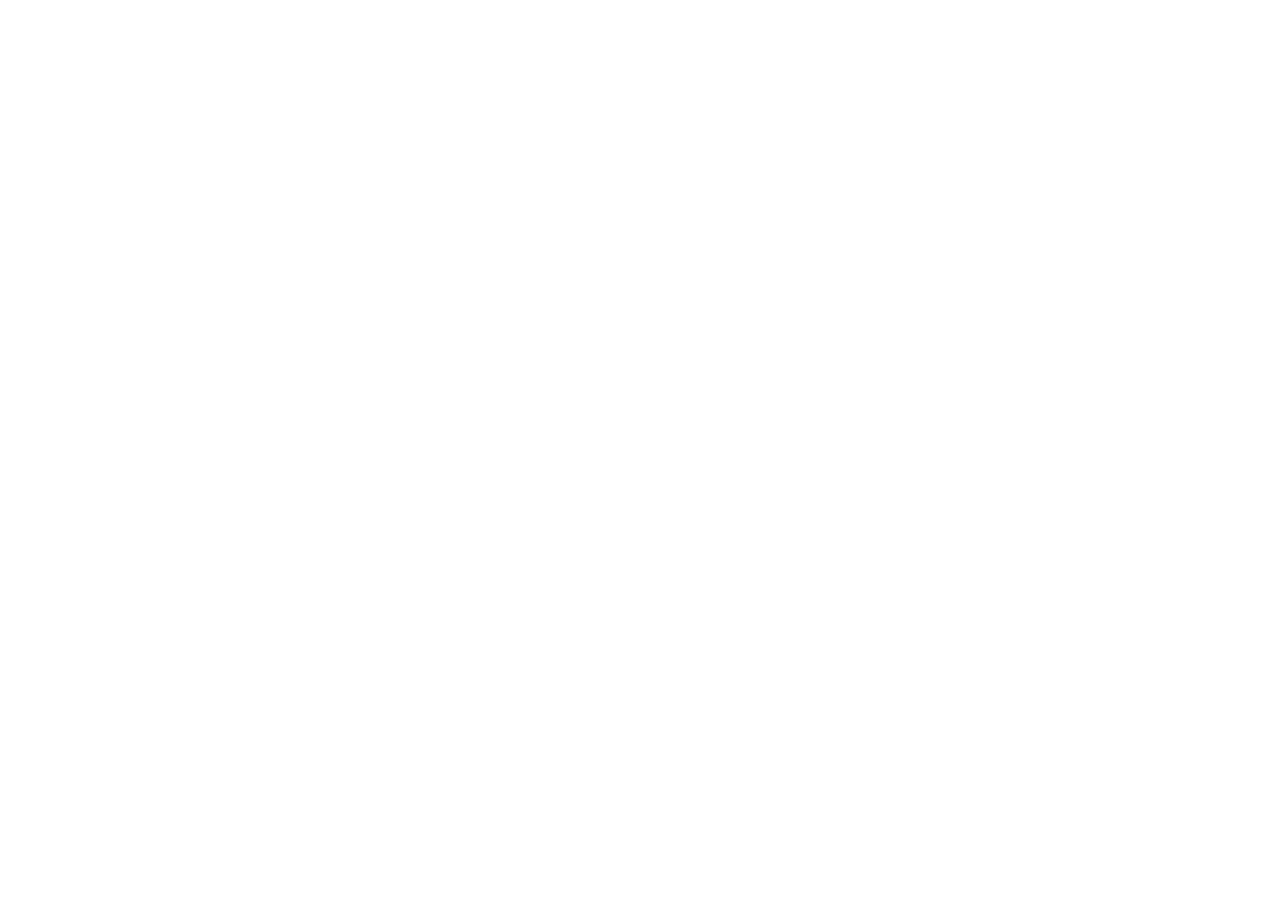
==== thank-you.html @ e5f5c584 "rename to thank-you.html" ====
<html lang="en"><head>
    <meta charset="UTF-8">
    <meta name="viewport" content="width=device-width, initial-scale=1.0">
    <title>Eye Diary</title>
    <meta name="description" content="Your Personal Eye Health Tracker">
    <meta name="google-site-verification" content="btNcY3BqC4qCDo6VBtqTPi-Vntcoq7nZryrZO4B7nmU">
    <meta name="author" content="Igor Pcholkin">
    <meta property="og:image" content="/og-image.png">
    <script id="dwin_common" src="https://www.dwin1.com/112324.js" type="text/javascript" defer="defer"></script>
    <script type="module" crossorigin="" src="/assets/index-vTwi3HCg.js"></script>
    <link rel="stylesheet" crossorigin="" href="/assets/index-DWyFc5KY.css">
  <style type="text/css">:where(html[dir="ltr"]),:where([data-sonner-toaster][dir="ltr"]){--toast-icon-margin-start: -3px;--toast-icon-margin-end: 4px;--toast-svg-margin-start: -1px;--toast-svg-margin-end: 0px;--toast-button-margin-start: auto;--toast-button-margin-end: 0;--toast-close-button-start: 0;--toast-close-button-end: unset;--toast-close-button-transform: translate(-35%, -35%)}:where(html[dir="rtl"]),:where([data-sonner-toaster][dir="rtl"]){--toast-icon-margin-start: 4px;--toast-icon-margin-end: -3px;--toast-svg-margin-start: 0px;--toast-svg-margin-end: -1px;--toast-button-margin-start: 0;--toast-button-margin-end: auto;--toast-close-button-start: unset;--toast-close-button-end: 0;--toast-close-button-transform: translate(35%, -35%)}:where([data-sonner-toaster]){position:fixed;width:var(--width);font-family:ui-sans-serif,system-ui,-apple-system,BlinkMacSystemFont,Segoe UI,Roboto,Helvetica Neue,Arial,Noto Sans,sans-serif,Apple Color Emoji,Segoe UI Emoji,Segoe UI Symbol,Noto Color Emoji;--gray1: hsl(0, 0%, 99%);--gray2: hsl(0, 0%, 97.3%);--gray3: hsl(0, 0%, 95.1%);--gray4: hsl(0, 0%, 93%);--gray5: hsl(0, 0%, 90.9%);--gray6: hsl(0, 0%, 88.7%);--gray7: hsl(0, 0%, 85.8%);--gray8: hsl(0, 0%, 78%);--gray9: hsl(0, 0%, 56.1%);--gray10: hsl(0, 0%, 52.3%);--gray11: hsl(0, 0%, 43.5%);--gray12: hsl(0, 0%, 9%);--border-radius: 8px;box-sizing:border-box;padding:0;margin:0;list-style:none;outline:none;z-index:999999999}:where([data-sonner-toaster][data-x-position="right"]){right:max(var(--offset),env(safe-area-inset-right))}:where([data-sonner-toaster][data-x-position="left"]){left:max(var(--offset),env(safe-area-inset-left))}:where([data-sonner-toaster][data-x-position="center"]){left:50%;transform:translate(-50%)}:where([data-sonner-toaster][data-y-position="top"]){top:max(var(--offset),env(safe-area-inset-top))}:where([data-sonner-toaster][data-y-position="bottom"]){bottom:max(var(--offset),env(safe-area-inset-bottom))}:where([data-sonner-toast]){--y: translateY(100%);--lift-amount: calc(var(--lift) * var(--gap));z-index:var(--z-index);position:absolute;opacity:0;transform:var(--y);filter:blur(0);touch-action:none;transition:transform .4s,opacity .4s,height .4s,box-shadow .2s;box-sizing:border-box;outline:none;overflow-wrap:anywhere}:where([data-sonner-toast][data-styled="true"]){padding:16px;background:var(--normal-bg);border:1px solid var(--normal-border);color:var(--normal-text);border-radius:var(--border-radius);box-shadow:0 4px 12px #0000001a;width:var(--width);font-size:13px;display:flex;align-items:center;gap:6px}:where([data-sonner-toast]:focus-visible){box-shadow:0 4px 12px #0000001a,0 0 0 2px #0003}:where([data-sonner-toast][data-y-position="top"]){top:0;--y: translateY(-100%);--lift: 1;--lift-amount: calc(1 * var(--gap))}:where([data-sonner-toast][data-y-position="bottom"]){bottom:0;--y: translateY(100%);--lift: -1;--lift-amount: calc(var(--lift) * var(--gap))}:where([data-sonner-toast]) :where([data-description]){font-weight:400;line-height:1.4;color:inherit}:where([data-sonner-toast]) :where([data-title]){font-weight:500;line-height:1.5;color:inherit}:where([data-sonner-toast]) :where([data-icon]){display:flex;height:16px;width:16px;position:relative;justify-content:flex-start;align-items:center;flex-shrink:0;margin-left:var(--toast-icon-margin-start);margin-right:var(--toast-icon-margin-end)}:where([data-sonner-toast][data-promise="true"]) :where([data-icon])>svg{opacity:0;transform:scale(.8);transform-origin:center;animation:sonner-fade-in .3s ease forwards}:where([data-sonner-toast]) :where([data-icon])>*{flex-shrink:0}:where([data-sonner-toast]) :where([data-icon]) svg{margin-left:var(--toast-svg-margin-start);margin-right:var(--toast-svg-margin-end)}:where([data-sonner-toast]) :where([data-content]){display:flex;flex-direction:column;gap:2px}[data-sonner-toast][data-styled=true] [data-button]{border-radius:4px;padding-left:8px;padding-right:8px;height:24px;font-size:12px;color:var(--normal-bg);background:var(--normal-text);margin-left:var(--toast-button-margin-start);margin-right:var(--toast-button-margin-end);border:none;cursor:pointer;outline:none;display:flex;align-items:center;flex-shrink:0;transition:opacity .4s,box-shadow .2s}:where([data-sonner-toast]) :where([data-button]):focus-visible{box-shadow:0 0 0 2px #0006}:where([data-sonner-toast]) :where([data-button]):first-of-type{margin-left:var(--toast-button-margin-start);margin-right:var(--toast-button-margin-end)}:where([data-sonner-toast]) :where([data-cancel]){color:var(--normal-text);background:rgba(0,0,0,.08)}:where([data-sonner-toast][data-theme="dark"]) :where([data-cancel]){background:rgba(255,255,255,.3)}:where([data-sonner-toast]) :where([data-close-button]){position:absolute;left:var(--toast-close-button-start);right:var(--toast-close-button-end);top:0;height:20px;width:20px;display:flex;justify-content:center;align-items:center;padding:0;background:var(--gray1);color:var(--gray12);border:1px solid var(--gray4);transform:var(--toast-close-button-transform);border-radius:50%;cursor:pointer;z-index:1;transition:opacity .1s,background .2s,border-color .2s}:where([data-sonner-toast]) :where([data-close-button]):focus-visible{box-shadow:0 4px 12px #0000001a,0 0 0 2px #0003}:where([data-sonner-toast]) :where([data-disabled="true"]){cursor:not-allowed}:where([data-sonner-toast]):hover :where([data-close-button]):hover{background:var(--gray2);border-color:var(--gray5)}:where([data-sonner-toast][data-swiping="true"]):before{content:"";position:absolute;left:0;right:0;height:100%;z-index:-1}:where([data-sonner-toast][data-y-position="top"][data-swiping="true"]):before{bottom:50%;transform:scaleY(3) translateY(50%)}:where([data-sonner-toast][data-y-position="bottom"][data-swiping="true"]):before{top:50%;transform:scaleY(3) translateY(-50%)}:where([data-sonner-toast][data-swiping="false"][data-removed="true"]):before{content:"";position:absolute;inset:0;transform:scaleY(2)}:where([data-sonner-toast]):after{content:"";position:absolute;left:0;height:calc(var(--gap) + 1px);bottom:100%;width:100%}:where([data-sonner-toast][data-mounted="true"]){--y: translateY(0);opacity:1}:where([data-sonner-toast][data-expanded="false"][data-front="false"]){--scale: var(--toasts-before) * .05 + 1;--y: translateY(calc(var(--lift-amount) * var(--toasts-before))) scale(calc(-1 * var(--scale)));height:var(--front-toast-height)}:where([data-sonner-toast])>*{transition:opacity .4s}:where([data-sonner-toast][data-expanded="false"][data-front="false"][data-styled="true"])>*{opacity:0}:where([data-sonner-toast][data-visible="false"]){opacity:0;pointer-events:none}:where([data-sonner-toast][data-mounted="true"][data-expanded="true"]){--y: translateY(calc(var(--lift) * var(--offset)));height:var(--initial-height)}:where([data-sonner-toast][data-removed="true"][data-front="true"][data-swipe-out="false"]){--y: translateY(calc(var(--lift) * -100%));opacity:0}:where([data-sonner-toast][data-removed="true"][data-front="false"][data-swipe-out="false"][data-expanded="true"]){--y: translateY(calc(var(--lift) * var(--offset) + var(--lift) * -100%));opacity:0}:where([data-sonner-toast][data-removed="true"][data-front="false"][data-swipe-out="false"][data-expanded="false"]){--y: translateY(40%);opacity:0;transition:transform .5s,opacity .2s}:where([data-sonner-toast][data-removed="true"][data-front="false"]):before{height:calc(var(--initial-height) + 20%)}[data-sonner-toast][data-swiping=true]{transform:var(--y) translateY(var(--swipe-amount, 0px));transition:none}[data-sonner-toast][data-swipe-out=true][data-y-position=bottom],[data-sonner-toast][data-swipe-out=true][data-y-position=top]{animation:swipe-out .2s ease-out forwards}@keyframes swipe-out{0%{transform:translateY(calc(var(--lift) * var(--offset) + var(--swipe-amount)));opacity:1}to{transform:translateY(calc(var(--lift) * var(--offset) + var(--swipe-amount) + var(--lift) * -100%));opacity:0}}@media (max-width: 600px){[data-sonner-toaster]{position:fixed;--mobile-offset: 16px;right:var(--mobile-offset);left:var(--mobile-offset);width:100%}[data-sonner-toaster] [data-sonner-toast]{left:0;right:0;width:calc(100% - var(--mobile-offset) * 2)}[data-sonner-toaster][data-x-position=left]{left:var(--mobile-offset)}[data-sonner-toaster][data-y-position=bottom]{bottom:20px}[data-sonner-toaster][data-y-position=top]{top:20px}[data-sonner-toaster][data-x-position=center]{left:var(--mobile-offset);right:var(--mobile-offset);transform:none}}[data-sonner-toaster][data-theme=light]{--normal-bg: #fff;--normal-border: var(--gray4);--normal-text: var(--gray12);--success-bg: hsl(143, 85%, 96%);--success-border: hsl(145, 92%, 91%);--success-text: hsl(140, 100%, 27%);--info-bg: hsl(208, 100%, 97%);--info-border: hsl(221, 91%, 91%);--info-text: hsl(210, 92%, 45%);--warning-bg: hsl(49, 100%, 97%);--warning-border: hsl(49, 91%, 91%);--warning-text: hsl(31, 92%, 45%);--error-bg: hsl(359, 100%, 97%);--error-border: hsl(359, 100%, 94%);--error-text: hsl(360, 100%, 45%)}[data-sonner-toaster][data-theme=light] [data-sonner-toast][data-invert=true]{--normal-bg: #000;--normal-border: hsl(0, 0%, 20%);--normal-text: var(--gray1)}[data-sonner-toaster][data-theme=dark] [data-sonner-toast][data-invert=true]{--normal-bg: #fff;--normal-border: var(--gray3);--normal-text: var(--gray12)}[data-sonner-toaster][data-theme=dark]{--normal-bg: #000;--normal-border: hsl(0, 0%, 20%);--normal-text: var(--gray1);--success-bg: hsl(150, 100%, 6%);--success-border: hsl(147, 100%, 12%);--success-text: hsl(150, 86%, 65%);--info-bg: hsl(215, 100%, 6%);--info-border: hsl(223, 100%, 12%);--info-text: hsl(216, 87%, 65%);--warning-bg: hsl(64, 100%, 6%);--warning-border: hsl(60, 100%, 12%);--warning-text: hsl(46, 87%, 65%);--error-bg: hsl(358, 76%, 10%);--error-border: hsl(357, 89%, 16%);--error-text: hsl(358, 100%, 81%)}[data-rich-colors=true][data-sonner-toast][data-type=success],[data-rich-colors=true][data-sonner-toast][data-type=success] [data-close-button]{background:var(--success-bg);border-color:var(--success-border);color:var(--success-text)}[data-rich-colors=true][data-sonner-toast][data-type=info],[data-rich-colors=true][data-sonner-toast][data-type=info] [data-close-button]{background:var(--info-bg);border-color:var(--info-border);color:var(--info-text)}[data-rich-colors=true][data-sonner-toast][data-type=warning],[data-rich-colors=true][data-sonner-toast][data-type=warning] [data-close-button]{background:var(--warning-bg);border-color:var(--warning-border);color:var(--warning-text)}[data-rich-colors=true][data-sonner-toast][data-type=error],[data-rich-colors=true][data-sonner-toast][data-type=error] [data-close-button]{background:var(--error-bg);border-color:var(--error-border);color:var(--error-text)}.sonner-loading-wrapper{--size: 16px;height:var(--size);width:var(--size);position:absolute;inset:0;z-index:10}.sonner-loading-wrapper[data-visible=false]{transform-origin:center;animation:sonner-fade-out .2s ease forwards}.sonner-spinner{position:relative;top:50%;left:50%;height:var(--size);width:var(--size)}.sonner-loading-bar{animation:sonner-spin 1.2s linear infinite;background:var(--gray11);border-radius:6px;height:8%;left:-10%;position:absolute;top:-3.9%;width:24%}.sonner-loading-bar:nth-child(1){animation-delay:-1.2s;transform:rotate(.0001deg) translate(146%)}.sonner-loading-bar:nth-child(2){animation-delay:-1.1s;transform:rotate(30deg) translate(146%)}.sonner-loading-bar:nth-child(3){animation-delay:-1s;transform:rotate(60deg) translate(146%)}.sonner-loading-bar:nth-child(4){animation-delay:-.9s;transform:rotate(90deg) translate(146%)}.sonner-loading-bar:nth-child(5){animation-delay:-.8s;transform:rotate(120deg) translate(146%)}.sonner-loading-bar:nth-child(6){animation-delay:-.7s;transform:rotate(150deg) translate(146%)}.sonner-loading-bar:nth-child(7){animation-delay:-.6s;transform:rotate(180deg) translate(146%)}.sonner-loading-bar:nth-child(8){animation-delay:-.5s;transform:rotate(210deg) translate(146%)}.sonner-loading-bar:nth-child(9){animation-delay:-.4s;transform:rotate(240deg) translate(146%)}.sonner-loading-bar:nth-child(10){animation-delay:-.3s;transform:rotate(270deg) translate(146%)}.sonner-loading-bar:nth-child(11){animation-delay:-.2s;transform:rotate(300deg) translate(146%)}.sonner-loading-bar:nth-child(12){animation-delay:-.1s;transform:rotate(330deg) translate(146%)}@keyframes sonner-fade-in{0%{opacity:0;transform:scale(.8)}to{opacity:1;transform:scale(1)}}@keyframes sonner-fade-out{0%{opacity:1;transform:scale(1)}to{opacity:0;transform:scale(.8)}}@keyframes sonner-spin{0%{opacity:1}to{opacity:.15}}@media (prefers-reduced-motion){[data-sonner-toast],[data-sonner-toast]>*,.sonner-loading-bar{transition:none!important;animation:none!important}}.sonner-loader{position:absolute;top:50%;left:50%;transform:translate(-50%,-50%);transform-origin:center;transition:opacity .2s,transform .2s}.sonner-loader[data-visible=false]{opacity:0;transform:scale(.8) translate(-50%,-50%)}
</style><style></style></head>

  <body>
    <div id="root"><div role="region" aria-label="Notifications (F8)" tabindex="-1" style="pointer-events: none;"><ol tabindex="-1" class="fixed top-0 z-[100] flex max-h-screen w-full flex-col-reverse p-4 sm:bottom-0 sm:right-0 sm:top-auto sm:flex-col md:max-w-[420px]"></ol></div><div><nav class="flex flex-col gap-2 md:py-4 py-1 px-4 md:px-6"><div class="flex items-center justify-between mb-4 flex-wrap"><div class="flex items-center md:gap-2 flex-wrap"><svg xmlns="http://www.w3.org/2000/svg" width="24" height="24" viewBox="0 0 24 24" fill="none" stroke="currentColor" stroke-width="2" stroke-linecap="round" stroke-linejoin="round" class="lucide lucide-eye h-8 w-8 text-primary"><path d="M2.062 12.348a1 1 0 0 1 0-.696 10.75 10.75 0 0 1 19.876 0 1 1 0 0 1 0 .696 10.75 10.75 0 0 1-19.876 0"></path><circle cx="12" cy="12" r="3"></circle></svg><span class="text-2xl md:text-3xl font-semibold">Eye Diary</span><span class="hidden md:inline ml-2 text-xl font-serif italic text-muted-foreground">Your personal eye wellness tracker</span></div><div class="flex items-center gap-4"><span class="text-muted-foreground">gecko-dm-security@proton.me</span><button class="inline-flex items-center justify-center gap-2 whitespace-nowrap rounded-md text-sm font-medium ring-offset-background transition-colors focus-visible:outline-none focus-visible:ring-2 focus-visible:ring-ring focus-visible:ring-offset-2 disabled:pointer-events-none disabled:opacity-50 [&amp;_svg]:pointer-events-none [&amp;_svg]:size-4 [&amp;_svg]:shrink-0 hover:bg-accent text-muted-foreground hover:text-primary h-12 w-12" data-state="closed"><svg xmlns="http://www.w3.org/2000/svg" width="24" height="24" viewBox="0 0 24 24" fill="none" stroke="currentColor" stroke-width="2" stroke-linecap="round" stroke-linejoin="round" class="lucide lucide-log-out" style="width: 2rem; height: 2rem;"><path d="M9 21H5a2 2 0 0 1-2-2V5a2 2 0 0 1 2-2h4"></path><polyline points="16 17 21 12 16 7"></polyline><line x1="21" x2="9" y1="12" y2="12"></line></svg></button></div></div><div class="relative"><div class="flex items-center justify-start md:justify-center gap-2 overflow-x-auto pb-2 md:pb-0 w-full scrollbar-none"><a data-state="closed" href="/"><button class="inline-flex items-center justify-center gap-2 rounded-md ring-offset-background focus-visible:outline-none focus-visible:ring-2 focus-visible:ring-ring focus-visible:ring-offset-2 disabled:pointer-events-none disabled:opacity-50 [&amp;_svg]:pointer-events-none [&amp;_svg]:size-4 [&amp;_svg]:shrink-0 hover:bg-accent hover:text-accent-foreground h-10 px-4 py-2 text-base md:text-xl font-medium transition-colors whitespace-nowrap">Home</button></a><a data-state="closed" href="/risk-factors"><button class="inline-flex items-center justify-center gap-2 rounded-md ring-offset-background focus-visible:outline-none focus-visible:ring-2 focus-visible:ring-ring focus-visible:ring-offset-2 disabled:pointer-events-none disabled:opacity-50 [&amp;_svg]:pointer-events-none [&amp;_svg]:size-4 [&amp;_svg]:shrink-0 hover:bg-accent hover:text-accent-foreground h-10 px-4 py-2 text-base md:text-xl font-medium transition-colors whitespace-nowrap">Risk Activities</button></a><a data-state="closed" href="/positive-activities"><button class="inline-flex items-center justify-center gap-2 rounded-md ring-offset-background focus-visible:outline-none focus-visible:ring-2 focus-visible:ring-ring focus-visible:ring-offset-2 disabled:pointer-events-none disabled:opacity-50 [&amp;_svg]:pointer-events-none [&amp;_svg]:size-4 [&amp;_svg]:shrink-0 hover:bg-accent hover:text-accent-foreground h-10 px-4 py-2 text-base md:text-xl font-medium transition-colors whitespace-nowrap">Positive Activities</button></a><a data-state="closed" href="/statistics"><button class="inline-flex items-center justify-center gap-2 rounded-md ring-offset-background focus-visible:outline-none focus-visible:ring-2 focus-visible:ring-ring focus-visible:ring-offset-2 disabled:pointer-events-none disabled:opacity-50 [&amp;_svg]:pointer-events-none [&amp;_svg]:size-4 [&amp;_svg]:shrink-0 hover:bg-accent hover:text-accent-foreground h-10 px-4 py-2 text-base md:text-xl font-medium transition-colors whitespace-nowrap">Statistics</button></a><a data-state="closed" href="/upgrade"><button class="inline-flex items-center justify-center gap-2 rounded-md ring-offset-background focus-visible:outline-none focus-visible:ring-2 focus-visible:ring-ring focus-visible:ring-offset-2 disabled:pointer-events-none disabled:opacity-50 [&amp;_svg]:pointer-events-none [&amp;_svg]:size-4 [&amp;_svg]:shrink-0 hover:bg-accent hover:text-accent-foreground h-10 px-4 py-2 text-base md:text-xl font-medium transition-colors whitespace-nowrap">Upgrade</button></a></div></div></nav><div class="container mx-auto p-4 text-center"><h1 class="text-3xl font-bold mb-6">Thank You for Your Interest!</h1><p class="text-lg text-muted-foreground mb-8">Payment functionality will be added soon.</p><p class="text-muted-foreground">You will receive a confirmation email shortly.</p><img id="tracking-pixel" src="https://www.shareasale.com/sale.cfm?tracking=d5f309c5-e259-47d7-8223-645efd27cf49-1739638596846&amp;amount=9.99&amp;merchantID=165342&amp;transtype=sale" width="1" height="1"><script src="https://www.dwin1.com/112324.js" defer=""></script></div></div></div>
    <script src="https://cdn.gpteng.co/gptengineer.js" type="module"></script>
  

<style id="RemoveCookiesPlugin_StyleOverride">body, html { overflow: unset !important }
div[id *= 'cookie'] { display: none !important }
div[id *= 'Cookie'] { display: none !important }
div[class *= 'Cookie'] { display: none !important }
div[class *= 'cookie'] { display: none !important }
div[id *= 'CCPA'] { display: none !important }
div[class *= 'CCPA'] { display: none !important }
.preloaded_lightbox {display: none !important}
.omaha-background {display: none !important}
#hs-eu-cookie-confirmation { display: none !important }
#onesignal-popover-container { display: none !important }
.c-banner-advert-sticky { display: none !important }
w-div { display: none !important }
.mfg-bg.mfp-ready { display: none !important }
.mfg-wrap.mfp-ready { display: none !important }
.ig_action_bar.ig_container { display: none !important }
div[role='dialog'][aria-label='cookieconsent'].cc-window { display: none !important }
.mkt-at-toaster { display: none !important }
.subscription-toaster--hidden, .subscription-toaster { display: none !important }
.bbccookies-banner.orb-banner-wrapper.bbccookies-d { display: none !important }
.md-modal2.flex { display: none !important }
.modal-backdrop.in { display: none !important }
.modal.email-submission-modal { display: none !important }
#rt-roadblock-modal.rt-roadblock-modal modal-dialog in { display: none !important }
#webmdHoverOverlay, #webmdHoverWrapper { display: none !important }
.alert.ad-blocker { display: none !important }
#signup-bar.fixed.bottom { display: none !important }
.pushcrew-chrome-style-notification, .pushcrew-chrome-style-notification-safari { display: none !important }
.HB-Slider.hb-animated { display: none !important }
.mcwidget-overlay { display: none !important }
section.newsletter-signup { display: none !important }
div#intentPreview { display: none !important }
#intentOpacityDiv { display: none !important }
#wzrk_wrapper { display: none !important }
#quick-signup { display: none !important }
.articles-navigation { display: block !important }
.klaviyo-form { display: none !important }
section#welcome-modal.welcome-modal { display: none !important }
cnx.cnx-video-container { display: none !important }
.push-body.nao-assinante { display: none !important }
.ablock  { display: none !important }
.all-body  { filter: initial !important }
.a-modal-scroller.a-declarative { filter: initial !important }
div[data-video-player=container] { display: none !important }
.fb_lightbox-overlay  { display: none !important }
#provely-widget { display: none !important }
div.profile-top-bar-container-searchForm { display: none !important }
div.relatedBook { display: none !important }
div.-gtqce-onaare { display: none !important }
iframe[allow='autoplay; fullscreen'][x-enc='src'] { display: none !important }
div.s2nPlayerFrame { display: none !important }
iframe#um_ultimedia_wrapper_iframeUltimedia  { display: none !important }
div.sticky-video  { display: none !important }
.f-NJD1R8-1- { display: none !important }
.tve-leads-lightbox { display: none !important }
.mailmunch-popover, mailmunch-overlay { display: none !important }
.email-capture-popup-wrapper { display: none !important }
.jwplayer__container--sticky { display: none !important }
#emailSignUpDialog { display: none !important }
.pum-overlay { display: none !important }
div[class *= 'sp_message_'], div[id *= 'sp_message_'] { display: none !important }
div[class *= 'sp_veil'] { display: none !important }
div#iubenda-cs-banner { display: none !important }
.boxzilla-container { display: none !important }
._evidon_banner, .evidon-background { display: none !important }
div#paywall-banner { display: none !important }
.sa-soft-rb-v1 { display: none !important }
#CybotCookiebotDialog { display: none !important }
.a-declarative { display: none !important }
.login-modal-div { display: none !important }
.ModalContainer_widget_bannerVisible { display: none !important }
div#email-capture { display: none !important }
div[data-hypernova-key='popup_block']  { display: none !important }
div.exit_popup { display: none !important }
div#consent_blackbar { display: none !important }
div#sitewide-lightbox-container { display: none !important }
div.Campaign.CampaignType--popup { display: none !important }
div#adtoniq-msgr-bar { display: none !important }
div.fancybox-overlay { display: none !important }
.fancybox-lock { overflow: auto !important }
.met-flyout  { display: none !important }
div[id *= 'simplemodal'], div.simplemodal-container { display: none !important }
.mpp-container { display: none !important }
div#WhitelistOverlayModalBackground { display: none !important }
div.wrap div.mh-message-bar { display: none !important }
div.klaviyo-form.needsclick { display: none !important }
div.dailymotion-cpe { display: none !important }
iframe.syndicated-modal { display: none !important }
.nytc---modal-window---windowContainer { display: none !important }
#_evidon-barrier-wrapper { display: none !important }
.tp-modal, .tp-backdrop.tp-active { display: none !important }
.tp-modal-open { overflow: auto !important }
.jumpstart-sticky-active { position: static !important }
.cc_banner.cc_container { display: none !important }
.fc-ab-root { display: none !important }
.sok-browser-consent-modal { display: none !important }
#onetrust-consent-sdk { display: none !important }
#ins-frameless-overlay, .ins-preview-wrapper { display: none !important }
.soundest-form-image-left-overlay, .soundest-form-image-left { display: none !important }
#consent-banner { display: none !important } 
.modal-overlay.nlPopup.active { display: none !important }
#abd-banner { display: none !important }
.leadinModal { display: none !important }
.seo_lightbox.entered.user_dismiss { display: none !important }
.periodic-modal-popup { display: none !important }
#mailing-list-popup { display: none !important }
#mailchimp-top-bar { display: none !important }
div.mfp-bg { display: none !important }
aside#cookie-warn { display: none !important }
div#tc_priv_CustomOverlay { display: none !important }
.ctct-popup-wrapper { display: none !important }
.c-article-meter-banner { display: none !important }
#webmdHoverOverlay { display: none !important }
ul.notices.notices--bottom_fixer.js-notices { display: none !important }
.cookie-bar { display: none !important }
.fbs-auth__adblock { display: none !important }
#cookiePopup + div.modal-backdrop { display: none !important }
section#ccc[slider-optin=''] { display: none !important }
.svs-popup-root { display: none !important }
.sumome-react-wysiwyg-component { display: none !important }
section#ensModalWrapper  { display: none !important }
#ccpaCookieBanner { display: none !important }
.formkit-overlay { display: none !important }
.ab-in-app-message { display: none !important }
#PopupSignupForm_0 .mc-modal { display: none !important }
div#view-offer.view-offer, div.piano-fixed-footer-two  { display: none !important }
div[id *= 'sp_message_container'] { display: none !important }
.sp-message-open { position: initial !important; overflow: initial !important }
div.navi-push-notification-prompt { display: none !important }
div.cmpboxBG { display: none !important }
div[id*='gdpr'] { display: none !important }
div.truste_overlay, div.truste_box_overlay  { display: none !important }
.gTMtLb > div[class=''], .m114nf.aID8W, #cnsw { display: none !important }
#usercentrics-root { display: none !important }
div#didomi-custom-host { display: none !important }
#udtCookiebox, #udtDark, #udtWhite { display: none !important }
cmp-banner { display: none !important }
div[id*='sp_veil'] { display: none !important }
div[id*='c-dialog'] { display: none !important }
div[class*='style__modal___'] { display: none !important }
#locked-screen-notifications { display: none !important }
.widget-overlay-mask { display: none !important }
.email-overlay, .overlay-wrapper { display: none !important }
div[data-tracking-opt-in-overlay='true'] { display: none !important }
.web-snackbar__surface { display: none !important }
#didomi-host::before { display: none !important }
#didomi-host { display: none !important }
#acceptationCMPWall.blockNavigation { display: none !imporant }
body.preventScroll { position: initial !important }
#consent { display: none !important }
.cookie-notice { display: none !important }
.-locked body:before { position: initial !important } .-locked body:after { opacity: 1 !important; position: initial !important; background-color: initial !important }
#read-overlay-container { display: none !important }
#rgpd-banner { display: none !important }
div[data-testid='cookie-policy-banner'] { display: none !important }
#_evh-ric { display: none !important }
div[aria-label *= 'Cookie'], div[aria-label *= 'cookie'] { display: none !important }
#piano_wrapper_unten { display: none !important }
.privy-popup-content-wrap { display: none !important }
.modal-backdrop { display: none !important }
#tsj-bottom-ad { display: none !important }
.ub-emb-container { display: none !important }
.test-adblock-overlay { display: none !important }
body.espana[data-edicion='nacional'][data-seccion='espana'][data-subseccion='galicia'] > div { display: none !important }
.privacy_prompt_fadeout { display: none !imporant }
.didomi-popup-open { overflow: initial !imporant }
.mailmunch-scrollbox { display: none !important }
#didomiConsentOverlay { display: none !important }
.noScroll, .noScroll body { overflow: initial !important }
.active~.modalOverlay { display: none !important }
#shadowlayer--wrapper { display: none !important }
body > #csdialogbd + #csdialogmd2.modal, body > #csdialogbd { display: none !important }
.formkit-slide-in { display: none !important }
.js-consent-banner { display: none !important }
#cookieBar { display: none !important }
#cookie-consent-notice { display: none !important }
aside.dating-sites { display: none !important }
.dialog-widget { display: none !important }
#__tealiumGDPRecModal { display: none !important }
#BorlabsCookieBox { display: none !important }
.spu-box { display: none !important }
div#mtm-frame-container > iframe { display: none !important }
div.osano-cm-dialog { display: none !important }
getsitecontrol-widget { display: none !important }
#ac-Overlay, #ac-notice, #_cpmt-iframe, .bck-adblock { display: none !important }
#home > #l-main { filter: none !important }
#__tealiumGDPRecModal, #__tealiumGDPRcpPrefs { display: none !important }
iframe + #cmp-app-container { display: none !important }
div.BorlabsCookie { display: none !important }
div.darken-layer { display: none !important }
div.m-fbPopup { display: none !important }
div.cmp_app > div.cmp_overlay { display: none !important }
cookie-warning { display: none !important }
div#usercentrics-button { display: none !important }</style></body></html>
---- assets/index-DWyFc5KY.css ----
*,:before,:after{--tw-border-spacing-x: 0;--tw-border-spacing-y: 0;--tw-translate-x: 0;--tw-translate-y: 0;--tw-rotate: 0;--tw-skew-x: 0;--tw-skew-y: 0;--tw-scale-x: 1;--tw-scale-y: 1;--tw-pan-x: ;--tw-pan-y: ;--tw-pinch-zoom: ;--tw-scroll-snap-strictness: proximity;--tw-gradient-from-position: ;--tw-gradient-via-position: ;--tw-gradient-to-position: ;--tw-ordinal: ;--tw-slashed-zero: ;--tw-numeric-figure: ;--tw-numeric-spacing: ;--tw-numeric-fraction: ;--tw-ring-inset: ;--tw-ring-offset-width: 0px;--tw-ring-offset-color: #fff;--tw-ring-color: rgb(59 130 246 / .5);--tw-ring-offset-shadow: 0 0 #0000;--tw-ring-shadow: 0 0 #0000;--tw-shadow: 0 0 #0000;--tw-shadow-colored: 0 0 #0000;--tw-blur: ;--tw-brightness: ;--tw-contrast: ;--tw-grayscale: ;--tw-hue-rotate: ;--tw-invert: ;--tw-saturate: ;--tw-sepia: ;--tw-drop-shadow: ;--tw-backdrop-blur: ;--tw-backdrop-brightness: ;--tw-backdrop-contrast: ;--tw-backdrop-grayscale: ;--tw-backdrop-hue-rotate: ;--tw-backdrop-invert: ;--tw-backdrop-opacity: ;--tw-backdrop-saturate: ;--tw-backdrop-sepia: ;--tw-contain-size: ;--tw-contain-layout: ;--tw-contain-paint: ;--tw-contain-style: }::backdrop{--tw-border-spacing-x: 0;--tw-border-spacing-y: 0;--tw-translate-x: 0;--tw-translate-y: 0;--tw-rotate: 0;--tw-skew-x: 0;--tw-skew-y: 0;--tw-scale-x: 1;--tw-scale-y: 1;--tw-pan-x: ;--tw-pan-y: ;--tw-pinch-zoom: ;--tw-scroll-snap-strictness: proximity;--tw-gradient-from-position: ;--tw-gradient-via-position: ;--tw-gradient-to-position: ;--tw-ordinal: ;--tw-slashed-zero: ;--tw-numeric-figure: ;--tw-numeric-spacing: ;--tw-numeric-fraction: ;--tw-ring-inset: ;--tw-ring-offset-width: 0px;--tw-ring-offset-color: #fff;--tw-ring-color: rgb(59 130 246 / .5);--tw-ring-offset-shadow: 0 0 #0000;--tw-ring-shadow: 0 0 #0000;--tw-shadow: 0 0 #0000;--tw-shadow-colored: 0 0 #0000;--tw-blur: ;--tw-brightness: ;--tw-contrast: ;--tw-grayscale: ;--tw-hue-rotate: ;--tw-invert: ;--tw-saturate: ;--tw-sepia: ;--tw-drop-shadow: ;--tw-backdrop-blur: ;--tw-backdrop-brightness: ;--tw-backdrop-contrast: ;--tw-backdrop-grayscale: ;--tw-backdrop-hue-rotate: ;--tw-backdrop-invert: ;--tw-backdrop-opacity: ;--tw-backdrop-saturate: ;--tw-backdrop-sepia: ;--tw-contain-size: ;--tw-contain-layout: ;--tw-contain-paint: ;--tw-contain-style: }*,:before,:after{box-sizing:border-box;border-width:0;border-style:solid;border-color:#e5e7eb}:before,:after{--tw-content: ""}html,:host{line-height:1.5;-webkit-text-size-adjust:100%;-moz-tab-size:4;-o-tab-size:4;tab-size:4;font-family:ui-sans-serif,system-ui,sans-serif,"Apple Color Emoji","Segoe UI Emoji",Segoe UI Symbol,"Noto Color Emoji";font-feature-settings:normal;font-variation-settings:normal;-webkit-tap-highlight-color:transparent}body{margin:0;line-height:inherit}hr{height:0;color:inherit;border-top-width:1px}abbr:where([title]){-webkit-text-decoration:underline dotted;text-decoration:underline dotted}h1,h2,h3,h4,h5,h6{font-size:inherit;font-weight:inherit}a{color:inherit;text-decoration:inherit}b,strong{font-weight:bolder}code,kbd,samp,pre{font-family:ui-monospace,SFMono-Regular,Menlo,Monaco,Consolas,Liberation Mono,Courier New,monospace;font-feature-settings:normal;font-variation-settings:normal;font-size:1em}small{font-size:80%}sub,sup{font-size:75%;line-height:0;position:relative;vertical-align:baseline}sub{bottom:-.25em}sup{top:-.5em}table{text-indent:0;border-color:inherit;border-collapse:collapse}button,input,optgroup,select,textarea{font-family:inherit;font-feature-settings:inherit;font-variation-settings:inherit;font-size:100%;font-weight:inherit;line-height:inherit;letter-spacing:inherit;color:inherit;margin:0;padding:0}button,select{text-transform:none}button,input:where([type=button]),input:where([type=reset]),input:where([type=submit]){-webkit-appearance:button;background-color:transparent;background-image:none}:-moz-focusring{outline:auto}:-moz-ui-invalid{box-shadow:none}progress{vertical-align:baseline}::-webkit-inner-spin-button,::-webkit-outer-spin-button{height:auto}[type=search]{-webkit-appearance:textfield;outline-offset:-2px}::-webkit-search-decoration{-webkit-appearance:none}::-webkit-file-upload-button{-webkit-appearance:button;font:inherit}summary{display:list-item}blockquote,dl,dd,h1,h2,h3,h4,h5,h6,hr,figure,p,pre{margin:0}fieldset{margin:0;padding:0}legend{padding:0}ol,ul,menu{list-style:none;margin:0;padding:0}dialog{padding:0}textarea{resize:vertical}input::-moz-placeholder,textarea::-moz-placeholder{opacity:1;color:#9ca3af}input::placeholder,textarea::placeholder{opacity:1;color:#9ca3af}button,[role=button]{cursor:pointer}:disabled{cursor:default}img,svg,video,canvas,audio,iframe,embed,object{display:block;vertical-align:middle}img,video{max-width:100%;height:auto}[hidden]:where(:not([hidden=until-found])){display:none}:root{--background: 0 0% 100%;--foreground: 222.2 84% 4.9%;--card: 0 0% 100%;--card-foreground: 222.2 84% 4.9%;--popover: 0 0% 100%;--popover-foreground: 222.2 84% 4.9%;--primary: 222.2 47.4% 11.2%;--primary-foreground: 210 40% 98%;--secondary: 210 40% 96.1%;--secondary-foreground: 222.2 47.4% 11.2%;--muted: 210 40% 96.1%;--muted-foreground: 215.4 16.3% 46.9%;--accent: 210 40% 96.1%;--accent-foreground: 222.2 47.4% 11.2%;--destructive: 0 84.2% 60.2%;--destructive-foreground: 210 40% 98%;--border: 214.3 31.8% 91.4%;--input: 214.3 31.8% 91.4%;--ring: 222.2 84% 4.9%;--radius: .5rem;--sidebar-background: 0 0% 98%;--sidebar-foreground: 240 5.3% 26.1%;--sidebar-primary: 240 5.9% 10%;--sidebar-primary-foreground: 0 0% 98%;--sidebar-accent: 240 4.8% 95.9%;--sidebar-accent-foreground: 240 5.9% 10%;--sidebar-border: 220 13% 91%;--sidebar-ring: 217.2 91.2% 59.8%}.dark{--background: 222.2 84% 4.9%;--foreground: 210 40% 98%;--card: 222.2 84% 4.9%;--card-foreground: 210 40% 98%;--popover: 222.2 84% 4.9%;--popover-foreground: 210 40% 98%;--primary: 210 40% 98%;--primary-foreground: 222.2 47.4% 11.2%;--secondary: 217.2 32.6% 17.5%;--secondary-foreground: 210 40% 98%;--muted: 217.2 32.6% 17.5%;--muted-foreground: 215 20.2% 65.1%;--accent: 217.2 32.6% 17.5%;--accent-foreground: 210 40% 98%;--destructive: 0 62.8% 30.6%;--destructive-foreground: 210 40% 98%;--border: 217.2 32.6% 17.5%;--input: 217.2 32.6% 17.5%;--ring: 212.7 26.8% 83.9%;--sidebar-background: 240 5.9% 10%;--sidebar-foreground: 240 4.8% 95.9%;--sidebar-primary: 224.3 76.3% 48%;--sidebar-primary-foreground: 0 0% 100%;--sidebar-accent: 240 3.7% 15.9%;--sidebar-accent-foreground: 240 4.8% 95.9%;--sidebar-border: 240 3.7% 15.9%;--sidebar-ring: 217.2 91.2% 59.8%}*{border-color:hsl(var(--border))}body{background-color:hsl(var(--background));color:hsl(var(--foreground))}.container{width:100%;margin-right:auto;margin-left:auto;padding-right:2rem;padding-left:2rem}@media (min-width: 1400px){.container{max-width:1400px}}.sr-only{position:absolute;width:1px;height:1px;padding:0;margin:-1px;overflow:hidden;clip:rect(0,0,0,0);white-space:nowrap;border-width:0}.pointer-events-none{pointer-events:none}.pointer-events-auto{pointer-events:auto}.visible{visibility:visible}.invisible{visibility:hidden}.fixed{position:fixed}.absolute{position:absolute}.relative{position:relative}.inset-0{top:0;right:0;bottom:0;left:0}.inset-x-0{left:0;right:0}.inset-y-0{top:0;bottom:0}.-bottom-12{bottom:-3rem}.-left-12{left:-3rem}.-right-12{right:-3rem}.-top-12{top:-3rem}.bottom-0{bottom:0}.left-0{left:0}.left-1{left:.25rem}.left-1\/2{left:50%}.left-2{left:.5rem}.left-\[50\%\]{left:50%}.right-0{right:0}.right-1{right:.25rem}.right-2{right:.5rem}.right-3{right:.75rem}.right-4{right:1rem}.top-0{top:0}.top-1\.5{top:.375rem}.top-1\/2{top:50%}.top-2{top:.5rem}.top-3\.5{top:.875rem}.top-4{top:1rem}.top-\[1px\]{top:1px}.top-\[50\%\]{top:50%}.top-\[60\%\]{top:60%}.top-full{top:100%}.z-10{z-index:10}.z-20{z-index:20}.z-50{z-index:50}.z-\[100\]{z-index:100}.z-\[1\]{z-index:1}.-mx-1{margin-left:-.25rem;margin-right:-.25rem}.mx-2{margin-left:.5rem;margin-right:.5rem}.mx-3\.5{margin-left:.875rem;margin-right:.875rem}.mx-auto{margin-left:auto;margin-right:auto}.my-0\.5{margin-top:.125rem;margin-bottom:.125rem}.my-1{margin-top:.25rem;margin-bottom:.25rem}.my-4{margin-top:1rem;margin-bottom:1rem}.-ml-4{margin-left:-1rem}.-mt-4{margin-top:-1rem}.mb-1{margin-bottom:.25rem}.mb-2{margin-bottom:.5rem}.mb-4{margin-bottom:1rem}.mb-6{margin-bottom:1.5rem}.mb-8{margin-bottom:2rem}.ml-1{margin-left:.25rem}.ml-2{margin-left:.5rem}.ml-auto{margin-left:auto}.mr-2{margin-right:.5rem}.mt-0\.5{margin-top:.125rem}.mt-1{margin-top:.25rem}.mt-1\.5{margin-top:.375rem}.mt-2{margin-top:.5rem}.mt-24{margin-top:6rem}.mt-4{margin-top:1rem}.mt-6{margin-top:1.5rem}.mt-auto{margin-top:auto}.block{display:block}.inline-block{display:inline-block}.flex{display:flex}.inline-flex{display:inline-flex}.table{display:table}.grid{display:grid}.hidden{display:none}.aspect-square{aspect-ratio:1 / 1}.aspect-video{aspect-ratio:16 / 9}.size-4{width:1rem;height:1rem}.h-1\.5{height:.375rem}.h-10{height:2.5rem}.h-11{height:2.75rem}.h-12{height:3rem}.h-2{height:.5rem}.h-2\.5{height:.625rem}.h-3{height:.75rem}.h-3\.5{height:.875rem}.h-4{height:1rem}.h-5{height:1.25rem}.h-6{height:1.5rem}.h-7{height:1.75rem}.h-8{height:2rem}.h-9{height:2.25rem}.h-\[1px\]{height:1px}.h-\[90vh\]{height:90vh}.h-\[var\(--radix-navigation-menu-viewport-height\)\]{height:var(--radix-navigation-menu-viewport-height)}.h-\[var\(--radix-select-trigger-height\)\]{height:var(--radix-select-trigger-height)}.h-auto{height:auto}.h-full{height:100%}.h-px{height:1px}.h-svh{height:100svh}.max-h-96{max-height:24rem}.max-h-\[300px\]{max-height:300px}.max-h-\[90vh\]{max-height:90vh}.max-h-screen{max-height:100vh}.min-h-0{min-height:0px}.min-h-\[80px\]{min-height:80px}.min-h-screen{min-height:100vh}.min-h-svh{min-height:100svh}.w-0{width:0px}.w-1{width:.25rem}.w-10{width:2.5rem}.w-11{width:2.75rem}.w-12{width:3rem}.w-2{width:.5rem}.w-2\.5{width:.625rem}.w-3{width:.75rem}.w-3\.5{width:.875rem}.w-3\/4{width:75%}.w-4{width:1rem}.w-5{width:1.25rem}.w-6{width:1.5rem}.w-64{width:16rem}.w-7{width:1.75rem}.w-72{width:18rem}.w-8{width:2rem}.w-9{width:2.25rem}.w-\[--sidebar-width\]{width:var(--sidebar-width)}.w-\[100px\]{width:100px}.w-\[150px\]{width:150px}.w-\[180px\]{width:180px}.w-\[1px\]{width:1px}.w-\[200px\]{width:200px}.w-\[calc\(100vw-2rem\)\]{width:calc(100vw - 2rem)}.w-auto{width:auto}.w-full{width:100%}.w-max{width:-moz-max-content;width:max-content}.w-px{width:1px}.min-w-0{min-width:0px}.min-w-5{min-width:1.25rem}.min-w-\[12rem\]{min-width:12rem}.min-w-\[140px\]{min-width:140px}.min-w-\[8rem\]{min-width:8rem}.min-w-\[var\(--radix-select-trigger-width\)\]{min-width:var(--radix-select-trigger-width)}.max-w-4xl{max-width:56rem}.max-w-\[--skeleton-width\]{max-width:var(--skeleton-width)}.max-w-\[320px\]{max-width:320px}.max-w-lg{max-width:32rem}.max-w-max{max-width:-moz-max-content;max-width:max-content}.max-w-md{max-width:28rem}.max-w-sm{max-width:24rem}.flex-1{flex:1 1 0%}.shrink-0{flex-shrink:0}.grow{flex-grow:1}.grow-0{flex-grow:0}.basis-full{flex-basis:100%}.caption-bottom{caption-side:bottom}.border-collapse{border-collapse:collapse}.-translate-x-1\/2{--tw-translate-x: -50%;transform:translate(var(--tw-translate-x),var(--tw-translate-y)) rotate(var(--tw-rotate)) skew(var(--tw-skew-x)) skewY(var(--tw-skew-y)) scaleX(var(--tw-scale-x)) scaleY(var(--tw-scale-y))}.-translate-x-px{--tw-translate-x: -1px;transform:translate(var(--tw-translate-x),var(--tw-translate-y)) rotate(var(--tw-rotate)) skew(var(--tw-skew-x)) skewY(var(--tw-skew-y)) scaleX(var(--tw-scale-x)) scaleY(var(--tw-scale-y))}.-translate-y-1\/2{--tw-translate-y: -50%;transform:translate(var(--tw-translate-x),var(--tw-translate-y)) rotate(var(--tw-rotate)) skew(var(--tw-skew-x)) skewY(var(--tw-skew-y)) scaleX(var(--tw-scale-x)) scaleY(var(--tw-scale-y))}.translate-x-\[-50\%\]{--tw-translate-x: -50%;transform:translate(var(--tw-translate-x),var(--tw-translate-y)) rotate(var(--tw-rotate)) skew(var(--tw-skew-x)) skewY(var(--tw-skew-y)) scaleX(var(--tw-scale-x)) scaleY(var(--tw-scale-y))}.translate-x-px{--tw-translate-x: 1px;transform:translate(var(--tw-translate-x),var(--tw-translate-y)) rotate(var(--tw-rotate)) skew(var(--tw-skew-x)) skewY(var(--tw-skew-y)) scaleX(var(--tw-scale-x)) scaleY(var(--tw-scale-y))}.translate-y-0\.5{--tw-translate-y: .125rem;transform:translate(var(--tw-translate-x),var(--tw-translate-y)) rotate(var(--tw-rotate)) skew(var(--tw-skew-x)) skewY(var(--tw-skew-y)) scaleX(var(--tw-scale-x)) scaleY(var(--tw-scale-y))}.translate-y-\[-50\%\]{--tw-translate-y: -50%;transform:translate(var(--tw-translate-x),var(--tw-translate-y)) rotate(var(--tw-rotate)) skew(var(--tw-skew-x)) skewY(var(--tw-skew-y)) scaleX(var(--tw-scale-x)) scaleY(var(--tw-scale-y))}.rotate-45{--tw-rotate: 45deg;transform:translate(var(--tw-translate-x),var(--tw-translate-y)) rotate(var(--tw-rotate)) skew(var(--tw-skew-x)) skewY(var(--tw-skew-y)) scaleX(var(--tw-scale-x)) scaleY(var(--tw-scale-y))}.rotate-90{--tw-rotate: 90deg;transform:translate(var(--tw-translate-x),var(--tw-translate-y)) rotate(var(--tw-rotate)) skew(var(--tw-skew-x)) skewY(var(--tw-skew-y)) scaleX(var(--tw-scale-x)) scaleY(var(--tw-scale-y))}.scale-95{--tw-scale-x: .95;--tw-scale-y: .95;transform:translate(var(--tw-translate-x),var(--tw-translate-y)) rotate(var(--tw-rotate)) skew(var(--tw-skew-x)) skewY(var(--tw-skew-y)) scaleX(var(--tw-scale-x)) scaleY(var(--tw-scale-y))}.transform{transform:translate(var(--tw-translate-x),var(--tw-translate-y)) rotate(var(--tw-rotate)) skew(var(--tw-skew-x)) skewY(var(--tw-skew-y)) scaleX(var(--tw-scale-x)) scaleY(var(--tw-scale-y))}@keyframes pulse{50%{opacity:.5}}.animate-pulse{animation:pulse 2s cubic-bezier(.4,0,.6,1) infinite}.cursor-default{cursor:default}.cursor-pointer{cursor:pointer}.touch-none{touch-action:none}.select-none{-webkit-user-select:none;-moz-user-select:none;user-select:none}.resize{resize:both}.list-none{list-style-type:none}.grid-cols-1{grid-template-columns:repeat(1,minmax(0,1fr))}.grid-cols-2{grid-template-columns:repeat(2,minmax(0,1fr))}.grid-cols-3{grid-template-columns:repeat(3,minmax(0,1fr))}.grid-cols-5{grid-template-columns:repeat(5,minmax(0,1fr))}.flex-row{flex-direction:row}.flex-col{flex-direction:column}.flex-col-reverse{flex-direction:column-reverse}.flex-wrap{flex-wrap:wrap}.items-start{align-items:flex-start}.items-end{align-items:flex-end}.items-center{align-items:center}.items-stretch{align-items:stretch}.justify-start{justify-content:flex-start}.justify-center{justify-content:center}.justify-between{justify-content:space-between}.gap-1{gap:.25rem}.gap-1\.5{gap:.375rem}.gap-2{gap:.5rem}.gap-4{gap:1rem}.gap-8{gap:2rem}.space-x-1>:not([hidden])~:not([hidden]){--tw-space-x-reverse: 0;margin-right:calc(.25rem * var(--tw-space-x-reverse));margin-left:calc(.25rem * calc(1 - var(--tw-space-x-reverse)))}.space-x-4>:not([hidden])~:not([hidden]){--tw-space-x-reverse: 0;margin-right:calc(1rem * var(--tw-space-x-reverse));margin-left:calc(1rem * calc(1 - var(--tw-space-x-reverse)))}.space-y-1>:not([hidden])~:not([hidden]){--tw-space-y-reverse: 0;margin-top:calc(.25rem * calc(1 - var(--tw-space-y-reverse)));margin-bottom:calc(.25rem * var(--tw-space-y-reverse))}.space-y-1\.5>:not([hidden])~:not([hidden]){--tw-space-y-reverse: 0;margin-top:calc(.375rem * calc(1 - var(--tw-space-y-reverse)));margin-bottom:calc(.375rem * var(--tw-space-y-reverse))}.space-y-2>:not([hidden])~:not([hidden]){--tw-space-y-reverse: 0;margin-top:calc(.5rem * calc(1 - var(--tw-space-y-reverse)));margin-bottom:calc(.5rem * var(--tw-space-y-reverse))}.space-y-4>:not([hidden])~:not([hidden]){--tw-space-y-reverse: 0;margin-top:calc(1rem * calc(1 - var(--tw-space-y-reverse)));margin-bottom:calc(1rem * var(--tw-space-y-reverse))}.space-y-6>:not([hidden])~:not([hidden]){--tw-space-y-reverse: 0;margin-top:calc(1.5rem * calc(1 - var(--tw-space-y-reverse)));margin-bottom:calc(1.5rem * var(--tw-space-y-reverse))}.overflow-auto{overflow:auto}.overflow-hidden{overflow:hidden}.overflow-x-auto{overflow-x:auto}.overflow-y-auto{overflow-y:auto}.overflow-x-hidden{overflow-x:hidden}.whitespace-nowrap{white-space:nowrap}.break-words{overflow-wrap:break-word}.rounded-\[2px\]{border-radius:2px}.rounded-\[inherit\]{border-radius:inherit}.rounded-full{border-radius:9999px}.rounded-lg{border-radius:var(--radius)}.rounded-md{border-radius:calc(var(--radius) - 2px)}.rounded-sm{border-radius:calc(var(--radius) - 4px)}.rounded-t-\[10px\]{border-top-left-radius:10px;border-top-right-radius:10px}.rounded-tl-sm{border-top-left-radius:calc(var(--radius) - 4px)}.border{border-width:1px}.border-2{border-width:2px}.border-\[1\.5px\]{border-width:1.5px}.border-y{border-top-width:1px;border-bottom-width:1px}.border-b{border-bottom-width:1px}.border-l{border-left-width:1px}.border-r{border-right-width:1px}.border-t{border-top-width:1px}.border-dashed{border-style:dashed}.border-\[--color-border\]{border-color:var(--color-border)}.border-border\/50{border-color:hsl(var(--border) / .5)}.border-destructive{border-color:hsl(var(--destructive))}.border-destructive\/50{border-color:hsl(var(--destructive) / .5)}.border-input{border-color:hsl(var(--input))}.border-primary{border-color:hsl(var(--primary))}.border-primary\/20{border-color:hsl(var(--primary) / .2)}.border-sidebar-border{border-color:hsl(var(--sidebar-border))}.border-transparent{border-color:transparent}.border-l-transparent{border-left-color:transparent}.border-t-transparent{border-top-color:transparent}.bg-\[\#AAAAAA\]{--tw-bg-opacity: 1;background-color:rgb(170 170 170 / var(--tw-bg-opacity))}.bg-\[\#F2FCE2\]{--tw-bg-opacity: 1;background-color:rgb(242 252 226 / var(--tw-bg-opacity))}.bg-\[\#FFF9C2\]{--tw-bg-opacity: 1;background-color:rgb(255 249 194 / var(--tw-bg-opacity))}.bg-\[--color-bg\]{background-color:var(--color-bg)}.bg-accent{background-color:hsl(var(--accent))}.bg-background{background-color:hsl(var(--background))}.bg-black\/80{background-color:#000c}.bg-border{background-color:hsl(var(--border))}.bg-card{background-color:hsl(var(--card))}.bg-destructive{background-color:hsl(var(--destructive))}.bg-foreground{background-color:hsl(var(--foreground))}.bg-gray-50{--tw-bg-opacity: 1;background-color:rgb(249 250 251 / var(--tw-bg-opacity))}.bg-muted{background-color:hsl(var(--muted))}.bg-muted\/50{background-color:hsl(var(--muted) / .5)}.bg-popover{background-color:hsl(var(--popover))}.bg-primary{background-color:hsl(var(--primary))}.bg-primary\/10{background-color:hsl(var(--primary) / .1)}.bg-secondary{background-color:hsl(var(--secondary))}.bg-sidebar{background-color:hsl(var(--sidebar-background))}.bg-sidebar-border{background-color:hsl(var(--sidebar-border))}.bg-transparent{background-color:transparent}.bg-gradient-to-l{background-image:linear-gradient(to left,var(--tw-gradient-stops))}.from-background{--tw-gradient-from: hsl(var(--background)) var(--tw-gradient-from-position);--tw-gradient-to: hsl(var(--background) / 0) var(--tw-gradient-to-position);--tw-gradient-stops: var(--tw-gradient-from), var(--tw-gradient-to)}.via-background\/80{--tw-gradient-to: hsl(var(--background) / 0) var(--tw-gradient-to-position);--tw-gradient-stops: var(--tw-gradient-from), hsl(var(--background) / .8) var(--tw-gradient-via-position), var(--tw-gradient-to)}.to-transparent{--tw-gradient-to: transparent var(--tw-gradient-to-position)}.fill-current{fill:currentColor}.p-0{padding:0}.p-1{padding:.25rem}.p-2{padding:.5rem}.p-3{padding:.75rem}.p-4{padding:1rem}.p-6{padding:1.5rem}.p-\[1px\]{padding:1px}.px-1{padding-left:.25rem;padding-right:.25rem}.px-2{padding-left:.5rem;padding-right:.5rem}.px-2\.5{padding-left:.625rem;padding-right:.625rem}.px-3{padding-left:.75rem;padding-right:.75rem}.px-4{padding-left:1rem;padding-right:1rem}.px-5{padding-left:1.25rem;padding-right:1.25rem}.px-8{padding-left:2rem;padding-right:2rem}.py-0\.5{padding-top:.125rem;padding-bottom:.125rem}.py-1{padding-top:.25rem;padding-bottom:.25rem}.py-1\.5{padding-top:.375rem;padding-bottom:.375rem}.py-12{padding-top:3rem;padding-bottom:3rem}.py-2{padding-top:.5rem;padding-bottom:.5rem}.py-3{padding-top:.75rem;padding-bottom:.75rem}.py-4{padding-top:1rem;padding-bottom:1rem}.py-6{padding-top:1.5rem;padding-bottom:1.5rem}.py-8{padding-top:2rem;padding-bottom:2rem}.pb-2{padding-bottom:.5rem}.pb-3{padding-bottom:.75rem}.pb-4{padding-bottom:1rem}.pl-2\.5{padding-left:.625rem}.pl-4{padding-left:1rem}.pl-8{padding-left:2rem}.pr-2{padding-right:.5rem}.pr-2\.5{padding-right:.625rem}.pr-8{padding-right:2rem}.pt-0{padding-top:0}.pt-1{padding-top:.25rem}.pt-2{padding-top:.5rem}.pt-3{padding-top:.75rem}.pt-4{padding-top:1rem}.text-left{text-align:left}.text-center{text-align:center}.align-middle{vertical-align:middle}.font-mono{font-family:ui-monospace,SFMono-Regular,Menlo,Monaco,Consolas,Liberation Mono,Courier New,monospace}.font-serif{font-family:ui-serif,Georgia,Cambria,Times New Roman,Times,serif}.text-2xl{font-size:1.5rem;line-height:2rem}.text-3xl{font-size:1.875rem;line-height:2.25rem}.text-5xl{font-size:3rem;line-height:1}.text-\[0\.8rem\]{font-size:.8rem}.text-base{font-size:1rem;line-height:1.5rem}.text-lg{font-size:1.125rem;line-height:1.75rem}.text-sm{font-size:.875rem;line-height:1.25rem}.text-xl{font-size:1.25rem;line-height:1.75rem}.text-xs{font-size:.75rem;line-height:1rem}.font-bold{font-weight:700}.font-medium{font-weight:500}.font-normal{font-weight:400}.font-semibold{font-weight:600}.capitalize{text-transform:capitalize}.italic{font-style:italic}.tabular-nums{--tw-numeric-spacing: tabular-nums;font-variant-numeric:var(--tw-ordinal) var(--tw-slashed-zero) var(--tw-numeric-figure) var(--tw-numeric-spacing) var(--tw-numeric-fraction)}.leading-none{line-height:1}.leading-relaxed{line-height:1.625}.tracking-tight{letter-spacing:-.025em}.tracking-widest{letter-spacing:.1em}.text-accent-foreground{color:hsl(var(--accent-foreground))}.text-black{--tw-text-opacity: 1;color:rgb(0 0 0 / var(--tw-text-opacity))}.text-blue-500{--tw-text-opacity: 1;color:rgb(59 130 246 / var(--tw-text-opacity))}.text-card-foreground{color:hsl(var(--card-foreground))}.text-current{color:currentColor}.text-destructive{color:hsl(var(--destructive))}.text-destructive-foreground{color:hsl(var(--destructive-foreground))}.text-foreground{color:hsl(var(--foreground))}.text-foreground\/50{color:hsl(var(--foreground) / .5)}.text-gray-500{--tw-text-opacity: 1;color:rgb(107 114 128 / var(--tw-text-opacity))}.text-gray-600{--tw-text-opacity: 1;color:rgb(75 85 99 / var(--tw-text-opacity))}.text-green-500{--tw-text-opacity: 1;color:rgb(34 197 94 / var(--tw-text-opacity))}.text-green-600{--tw-text-opacity: 1;color:rgb(22 163 74 / var(--tw-text-opacity))}.text-muted-foreground{color:hsl(var(--muted-foreground))}.text-orange-500{--tw-text-opacity: 1;color:rgb(249 115 22 / var(--tw-text-opacity))}.text-popover-foreground{color:hsl(var(--popover-foreground))}.text-primary{color:hsl(var(--primary))}.text-primary-foreground{color:hsl(var(--primary-foreground))}.text-purple-500{--tw-text-opacity: 1;color:rgb(168 85 247 / var(--tw-text-opacity))}.text-red-500{--tw-text-opacity: 1;color:rgb(239 68 68 / var(--tw-text-opacity))}.text-secondary-foreground{color:hsl(var(--secondary-foreground))}.text-sidebar-foreground{color:hsl(var(--sidebar-foreground))}.text-sidebar-foreground\/70{color:hsl(var(--sidebar-foreground) / .7)}.text-white{--tw-text-opacity: 1;color:rgb(255 255 255 / var(--tw-text-opacity))}.text-yellow-500{--tw-text-opacity: 1;color:rgb(234 179 8 / var(--tw-text-opacity))}.underline-offset-4{text-underline-offset:4px}.opacity-0{opacity:0}.opacity-50{opacity:.5}.opacity-60{opacity:.6}.opacity-70{opacity:.7}.opacity-80{opacity:.8}.opacity-90{opacity:.9}.shadow-\[0_0_0_1px_hsl\(var\(--sidebar-border\)\)\]{--tw-shadow: 0 0 0 1px hsl(var(--sidebar-border));--tw-shadow-colored: 0 0 0 1px var(--tw-shadow-color);box-shadow:var(--tw-ring-offset-shadow, 0 0 #0000),var(--tw-ring-shadow, 0 0 #0000),var(--tw-shadow)}.shadow-lg{--tw-shadow: 0 10px 15px -3px rgb(0 0 0 / .1), 0 4px 6px -4px rgb(0 0 0 / .1);--tw-shadow-colored: 0 10px 15px -3px var(--tw-shadow-color), 0 4px 6px -4px var(--tw-shadow-color);box-shadow:var(--tw-ring-offset-shadow, 0 0 #0000),var(--tw-ring-shadow, 0 0 #0000),var(--tw-shadow)}.shadow-md{--tw-shadow: 0 4px 6px -1px rgb(0 0 0 / .1), 0 2px 4px -2px rgb(0 0 0 / .1);--tw-shadow-colored: 0 4px 6px -1px var(--tw-shadow-color), 0 2px 4px -2px var(--tw-shadow-color);box-shadow:var(--tw-ring-offset-shadow, 0 0 #0000),var(--tw-ring-shadow, 0 0 #0000),var(--tw-shadow)}.shadow-none{--tw-shadow: 0 0 #0000;--tw-shadow-colored: 0 0 #0000;box-shadow:var(--tw-ring-offset-shadow, 0 0 #0000),var(--tw-ring-shadow, 0 0 #0000),var(--tw-shadow)}.shadow-sm{--tw-shadow: 0 1px 2px 0 rgb(0 0 0 / .05);--tw-shadow-colored: 0 1px 2px 0 var(--tw-shadow-color);box-shadow:var(--tw-ring-offset-shadow, 0 0 #0000),var(--tw-ring-shadow, 0 0 #0000),var(--tw-shadow)}.shadow-xl{--tw-shadow: 0 20px 25px -5px rgb(0 0 0 / .1), 0 8px 10px -6px rgb(0 0 0 / .1);--tw-shadow-colored: 0 20px 25px -5px var(--tw-shadow-color), 0 8px 10px -6px var(--tw-shadow-color);box-shadow:var(--tw-ring-offset-shadow, 0 0 #0000),var(--tw-ring-shadow, 0 0 #0000),var(--tw-shadow)}.outline-none{outline:2px solid transparent;outline-offset:2px}.outline{outline-style:solid}.ring-0{--tw-ring-offset-shadow: var(--tw-ring-inset) 0 0 0 var(--tw-ring-offset-width) var(--tw-ring-offset-color);--tw-ring-shadow: var(--tw-ring-inset) 0 0 0 calc(0px + var(--tw-ring-offset-width)) var(--tw-ring-color);box-shadow:var(--tw-ring-offset-shadow),var(--tw-ring-shadow),var(--tw-shadow, 0 0 #0000)}.ring-2{--tw-ring-offset-shadow: var(--tw-ring-inset) 0 0 0 var(--tw-ring-offset-width) var(--tw-ring-offset-color);--tw-ring-shadow: var(--tw-ring-inset) 0 0 0 calc(2px + var(--tw-ring-offset-width)) var(--tw-ring-color);box-shadow:var(--tw-ring-offset-shadow),var(--tw-ring-shadow),var(--tw-shadow, 0 0 #0000)}.ring-primary{--tw-ring-color: hsl(var(--primary))}.ring-ring{--tw-ring-color: hsl(var(--ring))}.ring-sidebar-ring{--tw-ring-color: hsl(var(--sidebar-ring))}.ring-offset-background{--tw-ring-offset-color: hsl(var(--background))}.filter{filter:var(--tw-blur) var(--tw-brightness) var(--tw-contrast) var(--tw-grayscale) var(--tw-hue-rotate) var(--tw-invert) var(--tw-saturate) var(--tw-sepia) var(--tw-drop-shadow)}.transition{transition-property:color,background-color,border-color,text-decoration-color,fill,stroke,opacity,box-shadow,transform,filter,-webkit-backdrop-filter;transition-property:color,background-color,border-color,text-decoration-color,fill,stroke,opacity,box-shadow,transform,filter,backdrop-filter;transition-property:color,background-color,border-color,text-decoration-color,fill,stroke,opacity,box-shadow,transform,filter,backdrop-filter,-webkit-backdrop-filter;transition-timing-function:cubic-bezier(.4,0,.2,1);transition-duration:.15s}.transition-\[left\,right\,width\]{transition-property:left,right,width;transition-timing-function:cubic-bezier(.4,0,.2,1);transition-duration:.15s}.transition-\[margin\,opa\]{transition-property:margin,opa;transition-timing-function:cubic-bezier(.4,0,.2,1);transition-duration:.15s}.transition-\[width\,height\,padding\]{transition-property:width,height,padding;transition-timing-function:cubic-bezier(.4,0,.2,1);transition-duration:.15s}.transition-\[width\]{transition-property:width;transition-timing-function:cubic-bezier(.4,0,.2,1);transition-duration:.15s}.transition-all{transition-property:all;transition-timing-function:cubic-bezier(.4,0,.2,1);transition-duration:.15s}.transition-colors{transition-property:color,background-color,border-color,text-decoration-color,fill,stroke;transition-timing-function:cubic-bezier(.4,0,.2,1);transition-duration:.15s}.transition-opacity{transition-property:opacity;transition-timing-function:cubic-bezier(.4,0,.2,1);transition-duration:.15s}.transition-shadow{transition-property:box-shadow;transition-timing-function:cubic-bezier(.4,0,.2,1);transition-duration:.15s}.transition-transform{transition-property:transform;transition-timing-function:cubic-bezier(.4,0,.2,1);transition-duration:.15s}.duration-1000{transition-duration:1s}.duration-200{transition-duration:.2s}.ease-in-out{transition-timing-function:cubic-bezier(.4,0,.2,1)}.ease-linear{transition-timing-function:linear}@keyframes enter{0%{opacity:var(--tw-enter-opacity, 1);transform:translate3d(var(--tw-enter-translate-x, 0),var(--tw-enter-translate-y, 0),0) scale3d(var(--tw-enter-scale, 1),var(--tw-enter-scale, 1),var(--tw-enter-scale, 1)) rotate(var(--tw-enter-rotate, 0))}}@keyframes exit{to{opacity:var(--tw-exit-opacity, 1);transform:translate3d(var(--tw-exit-translate-x, 0),var(--tw-exit-translate-y, 0),0) scale3d(var(--tw-exit-scale, 1),var(--tw-exit-scale, 1),var(--tw-exit-scale, 1)) rotate(var(--tw-exit-rotate, 0))}}.animate-in{animation-name:enter;animation-duration:.15s;--tw-enter-opacity: initial;--tw-enter-scale: initial;--tw-enter-rotate: initial;--tw-enter-translate-x: initial;--tw-enter-translate-y: initial}.fade-in-0{--tw-enter-opacity: 0}.fade-in-80{--tw-enter-opacity: .8}.zoom-in-95{--tw-enter-scale: .95}.duration-1000{animation-duration:1s}.duration-200{animation-duration:.2s}.ease-in-out{animation-timing-function:cubic-bezier(.4,0,.2,1)}.ease-linear{animation-timing-function:linear}.file\:border-0::file-selector-button{border-width:0px}.file\:bg-transparent::file-selector-button{background-color:transparent}.file\:text-sm::file-selector-button{font-size:.875rem;line-height:1.25rem}.file\:font-medium::file-selector-button{font-weight:500}.file\:text-foreground::file-selector-button{color:hsl(var(--foreground))}.placeholder\:text-muted-foreground::-moz-placeholder{color:hsl(var(--muted-foreground))}.placeholder\:text-muted-foreground::placeholder{color:hsl(var(--muted-foreground))}.after\:absolute:after{content:var(--tw-content);position:absolute}.after\:-inset-2:after{content:var(--tw-content);top:-.5rem;right:-.5rem;bottom:-.5rem;left:-.5rem}.after\:inset-y-0:after{content:var(--tw-content);top:0;bottom:0}.after\:left-1\/2:after{content:var(--tw-content);left:50%}.after\:w-1:after{content:var(--tw-content);width:.25rem}.after\:w-\[2px\]:after{content:var(--tw-content);width:2px}.after\:-translate-x-1\/2:after{content:var(--tw-content);--tw-translate-x: -50%;transform:translate(var(--tw-translate-x),var(--tw-translate-y)) rotate(var(--tw-rotate)) skew(var(--tw-skew-x)) skewY(var(--tw-skew-y)) scaleX(var(--tw-scale-x)) scaleY(var(--tw-scale-y))}.first\:rounded-l-md:first-child{border-top-left-radius:calc(var(--radius) - 2px);border-bottom-left-radius:calc(var(--radius) - 2px)}.first\:border-l:first-child{border-left-width:1px}.last\:rounded-r-md:last-child{border-top-right-radius:calc(var(--radius) - 2px);border-bottom-right-radius:calc(var(--radius) - 2px)}.focus-within\:relative:focus-within{position:relative}.focus-within\:z-20:focus-within{z-index:20}.hover\:bg-\[\#AAAAAA\]\/90:hover{background-color:#aaaaaae6}.hover\:bg-\[\#F2FCE2\]\/90:hover{background-color:#f2fce2e6}.hover\:bg-\[\#FFF9C2\]\/90:hover{background-color:#fff9c2e6}.hover\:bg-accent:hover{background-color:hsl(var(--accent))}.hover\:bg-accent\/50:hover{background-color:hsl(var(--accent) / .5)}.hover\:bg-destructive\/80:hover{background-color:hsl(var(--destructive) / .8)}.hover\:bg-destructive\/90:hover{background-color:hsl(var(--destructive) / .9)}.hover\:bg-muted:hover{background-color:hsl(var(--muted))}.hover\:bg-muted\/50:hover{background-color:hsl(var(--muted) / .5)}.hover\:bg-primary:hover{background-color:hsl(var(--primary))}.hover\:bg-primary\/80:hover{background-color:hsl(var(--primary) / .8)}.hover\:bg-primary\/90:hover{background-color:hsl(var(--primary) / .9)}.hover\:bg-secondary:hover{background-color:hsl(var(--secondary))}.hover\:bg-secondary\/80:hover{background-color:hsl(var(--secondary) / .8)}.hover\:bg-sidebar-accent:hover{background-color:hsl(var(--sidebar-accent))}.hover\:text-accent-foreground:hover{color:hsl(var(--accent-foreground))}.hover\:text-foreground:hover{color:hsl(var(--foreground))}.hover\:text-muted-foreground:hover{color:hsl(var(--muted-foreground))}.hover\:text-primary:hover{color:hsl(var(--primary))}.hover\:text-primary-foreground:hover{color:hsl(var(--primary-foreground))}.hover\:text-sidebar-accent-foreground:hover{color:hsl(var(--sidebar-accent-foreground))}.hover\:underline:hover{text-decoration-line:underline}.hover\:opacity-100:hover{opacity:1}.hover\:opacity-90:hover{opacity:.9}.hover\:shadow-\[0_0_0_1px_hsl\(var\(--sidebar-accent\)\)\]:hover{--tw-shadow: 0 0 0 1px hsl(var(--sidebar-accent));--tw-shadow-colored: 0 0 0 1px var(--tw-shadow-color);box-shadow:var(--tw-ring-offset-shadow, 0 0 #0000),var(--tw-ring-shadow, 0 0 #0000),var(--tw-shadow)}.hover\:shadow-lg:hover{--tw-shadow: 0 10px 15px -3px rgb(0 0 0 / .1), 0 4px 6px -4px rgb(0 0 0 / .1);--tw-shadow-colored: 0 10px 15px -3px var(--tw-shadow-color), 0 4px 6px -4px var(--tw-shadow-color);box-shadow:var(--tw-ring-offset-shadow, 0 0 #0000),var(--tw-ring-shadow, 0 0 #0000),var(--tw-shadow)}.hover\:shadow-xl:hover{--tw-shadow: 0 20px 25px -5px rgb(0 0 0 / .1), 0 8px 10px -6px rgb(0 0 0 / .1);--tw-shadow-colored: 0 20px 25px -5px var(--tw-shadow-color), 0 8px 10px -6px var(--tw-shadow-color);box-shadow:var(--tw-ring-offset-shadow, 0 0 #0000),var(--tw-ring-shadow, 0 0 #0000),var(--tw-shadow)}.hover\:after\:bg-sidebar-border:hover:after{content:var(--tw-content);background-color:hsl(var(--sidebar-border))}.focus\:bg-accent:focus{background-color:hsl(var(--accent))}.focus\:bg-primary:focus{background-color:hsl(var(--primary))}.focus\:text-accent-foreground:focus{color:hsl(var(--accent-foreground))}.focus\:text-primary-foreground:focus{color:hsl(var(--primary-foreground))}.focus\:opacity-100:focus{opacity:1}.focus\:outline-none:focus{outline:2px solid transparent;outline-offset:2px}.focus\:ring-2:focus{--tw-ring-offset-shadow: var(--tw-ring-inset) 0 0 0 var(--tw-ring-offset-width) var(--tw-ring-offset-color);--tw-ring-shadow: var(--tw-ring-inset) 0 0 0 calc(2px + var(--tw-ring-offset-width)) var(--tw-ring-color);box-shadow:var(--tw-ring-offset-shadow),var(--tw-ring-shadow),var(--tw-shadow, 0 0 #0000)}.focus\:ring-ring:focus{--tw-ring-color: hsl(var(--ring))}.focus\:ring-offset-2:focus{--tw-ring-offset-width: 2px}.focus-visible\:outline-none:focus-visible{outline:2px solid transparent;outline-offset:2px}.focus-visible\:ring-1:focus-visible{--tw-ring-offset-shadow: var(--tw-ring-inset) 0 0 0 var(--tw-ring-offset-width) var(--tw-ring-offset-color);--tw-ring-shadow: var(--tw-ring-inset) 0 0 0 calc(1px + var(--tw-ring-offset-width)) var(--tw-ring-color);box-shadow:var(--tw-ring-offset-shadow),var(--tw-ring-shadow),var(--tw-shadow, 0 0 #0000)}.focus-visible\:ring-2:focus-visible{--tw-ring-offset-shadow: var(--tw-ring-inset) 0 0 0 var(--tw-ring-offset-width) var(--tw-ring-offset-color);--tw-ring-shadow: var(--tw-ring-inset) 0 0 0 calc(2px + var(--tw-ring-offset-width)) var(--tw-ring-color);box-shadow:var(--tw-ring-offset-shadow),var(--tw-ring-shadow),var(--tw-shadow, 0 0 #0000)}.focus-visible\:ring-ring:focus-visible{--tw-ring-color: hsl(var(--ring))}.focus-visible\:ring-sidebar-ring:focus-visible{--tw-ring-color: hsl(var(--sidebar-ring))}.focus-visible\:ring-offset-1:focus-visible{--tw-ring-offset-width: 1px}.focus-visible\:ring-offset-2:focus-visible{--tw-ring-offset-width: 2px}.focus-visible\:ring-offset-background:focus-visible{--tw-ring-offset-color: hsl(var(--background))}.active\:translate-y-0\.5:active{--tw-translate-y: .125rem;transform:translate(var(--tw-translate-x),var(--tw-translate-y)) rotate(var(--tw-rotate)) skew(var(--tw-skew-x)) skewY(var(--tw-skew-y)) scaleX(var(--tw-scale-x)) scaleY(var(--tw-scale-y))}.active\:scale-95:active{--tw-scale-x: .95;--tw-scale-y: .95;transform:translate(var(--tw-translate-x),var(--tw-translate-y)) rotate(var(--tw-rotate)) skew(var(--tw-skew-x)) skewY(var(--tw-skew-y)) scaleX(var(--tw-scale-x)) scaleY(var(--tw-scale-y))}.active\:bg-sidebar-accent:active{background-color:hsl(var(--sidebar-accent))}.active\:text-sidebar-accent-foreground:active{color:hsl(var(--sidebar-accent-foreground))}.active\:opacity-80:active{opacity:.8}.disabled\:pointer-events-none:disabled{pointer-events:none}.disabled\:cursor-not-allowed:disabled{cursor:not-allowed}.disabled\:opacity-50:disabled{opacity:.5}.group\/menu-item:focus-within .group-focus-within\/menu-item\:opacity-100{opacity:1}.group\/menu-item:hover .group-hover\/menu-item\:opacity-100,.group:hover .group-hover\:opacity-100{opacity:1}.group.destructive .group-\[\.destructive\]\:border-muted\/40{border-color:hsl(var(--muted) / .4)}.group.toaster .group-\[\.toaster\]\:border-border{border-color:hsl(var(--border))}.group.toast .group-\[\.toast\]\:bg-muted{background-color:hsl(var(--muted))}.group.toast .group-\[\.toast\]\:bg-primary{background-color:hsl(var(--primary))}.group.toaster .group-\[\.toaster\]\:bg-background{background-color:hsl(var(--background))}.group.destructive .group-\[\.destructive\]\:text-red-300{--tw-text-opacity: 1;color:rgb(252 165 165 / var(--tw-text-opacity))}.group.toast .group-\[\.toast\]\:text-muted-foreground{color:hsl(var(--muted-foreground))}.group.toast .group-\[\.toast\]\:text-primary-foreground{color:hsl(var(--primary-foreground))}.group.toaster .group-\[\.toaster\]\:text-foreground{color:hsl(var(--foreground))}.group.toaster .group-\[\.toaster\]\:shadow-lg{--tw-shadow: 0 10px 15px -3px rgb(0 0 0 / .1), 0 4px 6px -4px rgb(0 0 0 / .1);--tw-shadow-colored: 0 10px 15px -3px var(--tw-shadow-color), 0 4px 6px -4px var(--tw-shadow-color);box-shadow:var(--tw-ring-offset-shadow, 0 0 #0000),var(--tw-ring-shadow, 0 0 #0000),var(--tw-shadow)}.group.destructive .group-\[\.destructive\]\:hover\:border-destructive\/30:hover{border-color:hsl(var(--destructive) / .3)}.group.destructive .group-\[\.destructive\]\:hover\:bg-destructive:hover{background-color:hsl(var(--destructive))}.group.destructive .group-\[\.destructive\]\:hover\:text-destructive-foreground:hover{color:hsl(var(--destructive-foreground))}.group.destructive .group-\[\.destructive\]\:hover\:text-red-50:hover{--tw-text-opacity: 1;color:rgb(254 242 242 / var(--tw-text-opacity))}.group.destructive .group-\[\.destructive\]\:focus\:ring-destructive:focus{--tw-ring-color: hsl(var(--destructive))}.group.destructive .group-\[\.destructive\]\:focus\:ring-red-400:focus{--tw-ring-opacity: 1;--tw-ring-color: rgb(248 113 113 / var(--tw-ring-opacity))}.group.destructive .group-\[\.destructive\]\:focus\:ring-offset-red-600:focus{--tw-ring-offset-color: #dc2626}.peer\/menu-button:hover~.peer-hover\/menu-button\:text-sidebar-accent-foreground{color:hsl(var(--sidebar-accent-foreground))}.peer:disabled~.peer-disabled\:cursor-not-allowed{cursor:not-allowed}.peer:disabled~.peer-disabled\:opacity-70{opacity:.7}.has-\[\[data-variant\=inset\]\]\:bg-sidebar:has([data-variant=inset]){background-color:hsl(var(--sidebar-background))}.has-\[\:disabled\]\:opacity-50:has(:disabled){opacity:.5}.group\/menu-item:has([data-sidebar=menu-action]) .group-has-\[\[data-sidebar\=menu-action\]\]\/menu-item\:pr-8{padding-right:2rem}.aria-disabled\:pointer-events-none[aria-disabled=true]{pointer-events:none}.aria-disabled\:opacity-50[aria-disabled=true]{opacity:.5}.aria-selected\:bg-accent[aria-selected=true]{background-color:hsl(var(--accent))}.aria-selected\:bg-accent\/50[aria-selected=true]{background-color:hsl(var(--accent) / .5)}.aria-selected\:text-accent-foreground[aria-selected=true]{color:hsl(var(--accent-foreground))}.aria-selected\:text-muted-foreground[aria-selected=true]{color:hsl(var(--muted-foreground))}.aria-selected\:opacity-100[aria-selected=true]{opacity:1}.aria-selected\:opacity-30[aria-selected=true]{opacity:.3}.data-\[disabled\=true\]\:pointer-events-none[data-disabled=true],.data-\[disabled\]\:pointer-events-none[data-disabled]{pointer-events:none}.data-\[panel-group-direction\=vertical\]\:h-px[data-panel-group-direction=vertical]{height:1px}.data-\[panel-group-direction\=vertical\]\:w-full[data-panel-group-direction=vertical]{width:100%}.data-\[side\=bottom\]\:translate-y-1[data-side=bottom]{--tw-translate-y: .25rem;transform:translate(var(--tw-translate-x),var(--tw-translate-y)) rotate(var(--tw-rotate)) skew(var(--tw-skew-x)) skewY(var(--tw-skew-y)) scaleX(var(--tw-scale-x)) scaleY(var(--tw-scale-y))}.data-\[side\=left\]\:-translate-x-1[data-side=left]{--tw-translate-x: -.25rem;transform:translate(var(--tw-translate-x),var(--tw-translate-y)) rotate(var(--tw-rotate)) skew(var(--tw-skew-x)) skewY(var(--tw-skew-y)) scaleX(var(--tw-scale-x)) scaleY(var(--tw-scale-y))}.data-\[side\=right\]\:translate-x-1[data-side=right]{--tw-translate-x: .25rem;transform:translate(var(--tw-translate-x),var(--tw-translate-y)) rotate(var(--tw-rotate)) skew(var(--tw-skew-x)) skewY(var(--tw-skew-y)) scaleX(var(--tw-scale-x)) scaleY(var(--tw-scale-y))}.data-\[side\=top\]\:-translate-y-1[data-side=top]{--tw-translate-y: -.25rem;transform:translate(var(--tw-translate-x),var(--tw-translate-y)) rotate(var(--tw-rotate)) skew(var(--tw-skew-x)) skewY(var(--tw-skew-y)) scaleX(var(--tw-scale-x)) scaleY(var(--tw-scale-y))}.data-\[state\=checked\]\:translate-x-5[data-state=checked]{--tw-translate-x: 1.25rem;transform:translate(var(--tw-translate-x),var(--tw-translate-y)) rotate(var(--tw-rotate)) skew(var(--tw-skew-x)) skewY(var(--tw-skew-y)) scaleX(var(--tw-scale-x)) scaleY(var(--tw-scale-y))}.data-\[state\=unchecked\]\:translate-x-0[data-state=unchecked],.data-\[swipe\=cancel\]\:translate-x-0[data-swipe=cancel]{--tw-translate-x: 0px;transform:translate(var(--tw-translate-x),var(--tw-translate-y)) rotate(var(--tw-rotate)) skew(var(--tw-skew-x)) skewY(var(--tw-skew-y)) scaleX(var(--tw-scale-x)) scaleY(var(--tw-scale-y))}.data-\[swipe\=end\]\:translate-x-\[var\(--radix-toast-swipe-end-x\)\][data-swipe=end]{--tw-translate-x: var(--radix-toast-swipe-end-x);transform:translate(var(--tw-translate-x),var(--tw-translate-y)) rotate(var(--tw-rotate)) skew(var(--tw-skew-x)) skewY(var(--tw-skew-y)) scaleX(var(--tw-scale-x)) scaleY(var(--tw-scale-y))}.data-\[swipe\=move\]\:translate-x-\[var\(--radix-toast-swipe-move-x\)\][data-swipe=move]{--tw-translate-x: var(--radix-toast-swipe-move-x);transform:translate(var(--tw-translate-x),var(--tw-translate-y)) rotate(var(--tw-rotate)) skew(var(--tw-skew-x)) skewY(var(--tw-skew-y)) scaleX(var(--tw-scale-x)) scaleY(var(--tw-scale-y))}@keyframes accordion-up{0%{height:var(--radix-accordion-content-height)}to{height:0}}.data-\[state\=closed\]\:animate-accordion-up[data-state=closed]{animation:accordion-up .2s ease-out}@keyframes accordion-down{0%{height:0}to{height:var(--radix-accordion-content-height)}}.data-\[state\=open\]\:animate-accordion-down[data-state=open]{animation:accordion-down .2s ease-out}.data-\[panel-group-direction\=vertical\]\:flex-col[data-panel-group-direction=vertical]{flex-direction:column}.data-\[active\=true\]\:bg-sidebar-accent[data-active=true]{background-color:hsl(var(--sidebar-accent))}.data-\[active\]\:bg-accent\/50[data-active]{background-color:hsl(var(--accent) / .5)}.data-\[selected\=\'true\'\]\:bg-accent[data-selected=true]{background-color:hsl(var(--accent))}.data-\[state\=active\]\:bg-background[data-state=active]{background-color:hsl(var(--background))}.data-\[state\=active\]\:bg-primary[data-state=active],.data-\[state\=checked\]\:bg-primary[data-state=checked]{background-color:hsl(var(--primary))}.data-\[state\=on\]\:bg-accent[data-state=on],.data-\[state\=open\]\:bg-accent[data-state=open]{background-color:hsl(var(--accent))}.data-\[state\=open\]\:bg-accent\/50[data-state=open]{background-color:hsl(var(--accent) / .5)}.data-\[state\=open\]\:bg-secondary[data-state=open]{background-color:hsl(var(--secondary))}.data-\[state\=selected\]\:bg-muted[data-state=selected]{background-color:hsl(var(--muted))}.data-\[state\=unchecked\]\:bg-input[data-state=unchecked]{background-color:hsl(var(--input))}.data-\[active\=true\]\:font-medium[data-active=true]{font-weight:500}.data-\[active\=true\]\:text-sidebar-accent-foreground[data-active=true]{color:hsl(var(--sidebar-accent-foreground))}.data-\[selected\=true\]\:text-accent-foreground[data-selected=true]{color:hsl(var(--accent-foreground))}.data-\[state\=active\]\:text-foreground[data-state=active]{color:hsl(var(--foreground))}.data-\[state\=active\]\:text-primary-foreground[data-state=active],.data-\[state\=checked\]\:text-primary-foreground[data-state=checked]{color:hsl(var(--primary-foreground))}.data-\[state\=on\]\:text-accent-foreground[data-state=on],.data-\[state\=open\]\:text-accent-foreground[data-state=open]{color:hsl(var(--accent-foreground))}.data-\[state\=open\]\:text-muted-foreground[data-state=open]{color:hsl(var(--muted-foreground))}.data-\[disabled\=true\]\:opacity-50[data-disabled=true],.data-\[disabled\]\:opacity-50[data-disabled]{opacity:.5}.data-\[state\=open\]\:opacity-100[data-state=open]{opacity:1}.data-\[state\=active\]\:shadow-sm[data-state=active]{--tw-shadow: 0 1px 2px 0 rgb(0 0 0 / .05);--tw-shadow-colored: 0 1px 2px 0 var(--tw-shadow-color);box-shadow:var(--tw-ring-offset-shadow, 0 0 #0000),var(--tw-ring-shadow, 0 0 #0000),var(--tw-shadow)}.data-\[swipe\=move\]\:transition-none[data-swipe=move]{transition-property:none}.data-\[state\=closed\]\:duration-300[data-state=closed]{transition-duration:.3s}.data-\[state\=open\]\:duration-500[data-state=open]{transition-duration:.5s}.data-\[motion\^\=from-\]\:animate-in[data-motion^=from-],.data-\[state\=open\]\:animate-in[data-state=open],.data-\[state\=visible\]\:animate-in[data-state=visible]{animation-name:enter;animation-duration:.15s;--tw-enter-opacity: initial;--tw-enter-scale: initial;--tw-enter-rotate: initial;--tw-enter-translate-x: initial;--tw-enter-translate-y: initial}.data-\[motion\^\=to-\]\:animate-out[data-motion^=to-],.data-\[state\=closed\]\:animate-out[data-state=closed],.data-\[state\=hidden\]\:animate-out[data-state=hidden],.data-\[swipe\=end\]\:animate-out[data-swipe=end]{animation-name:exit;animation-duration:.15s;--tw-exit-opacity: initial;--tw-exit-scale: initial;--tw-exit-rotate: initial;--tw-exit-translate-x: initial;--tw-exit-translate-y: initial}.data-\[motion\^\=from-\]\:fade-in[data-motion^=from-]{--tw-enter-opacity: 0}.data-\[motion\^\=to-\]\:fade-out[data-motion^=to-],.data-\[state\=closed\]\:fade-out-0[data-state=closed]{--tw-exit-opacity: 0}.data-\[state\=closed\]\:fade-out-80[data-state=closed]{--tw-exit-opacity: .8}.data-\[state\=hidden\]\:fade-out[data-state=hidden]{--tw-exit-opacity: 0}.data-\[state\=open\]\:fade-in-0[data-state=open],.data-\[state\=visible\]\:fade-in[data-state=visible]{--tw-enter-opacity: 0}.data-\[state\=closed\]\:zoom-out-95[data-state=closed]{--tw-exit-scale: .95}.data-\[state\=open\]\:zoom-in-90[data-state=open]{--tw-enter-scale: .9}.data-\[state\=open\]\:zoom-in-95[data-state=open]{--tw-enter-scale: .95}.data-\[motion\=from-end\]\:slide-in-from-right-52[data-motion=from-end]{--tw-enter-translate-x: 13rem}.data-\[motion\=from-start\]\:slide-in-from-left-52[data-motion=from-start]{--tw-enter-translate-x: -13rem}.data-\[motion\=to-end\]\:slide-out-to-right-52[data-motion=to-end]{--tw-exit-translate-x: 13rem}.data-\[motion\=to-start\]\:slide-out-to-left-52[data-motion=to-start]{--tw-exit-translate-x: -13rem}.data-\[side\=bottom\]\:slide-in-from-top-2[data-side=bottom]{--tw-enter-translate-y: -.5rem}.data-\[side\=left\]\:slide-in-from-right-2[data-side=left]{--tw-enter-translate-x: .5rem}.data-\[side\=right\]\:slide-in-from-left-2[data-side=right]{--tw-enter-translate-x: -.5rem}.data-\[side\=top\]\:slide-in-from-bottom-2[data-side=top]{--tw-enter-translate-y: .5rem}.data-\[state\=closed\]\:slide-out-to-bottom[data-state=closed]{--tw-exit-translate-y: 100%}.data-\[state\=closed\]\:slide-out-to-left[data-state=closed]{--tw-exit-translate-x: -100%}.data-\[state\=closed\]\:slide-out-to-left-1\/2[data-state=closed]{--tw-exit-translate-x: -50%}.data-\[state\=closed\]\:slide-out-to-right[data-state=closed],.data-\[state\=closed\]\:slide-out-to-right-full[data-state=closed]{--tw-exit-translate-x: 100%}.data-\[state\=closed\]\:slide-out-to-top[data-state=closed]{--tw-exit-translate-y: -100%}.data-\[state\=closed\]\:slide-out-to-top-\[48\%\][data-state=closed]{--tw-exit-translate-y: -48%}.data-\[state\=open\]\:slide-in-from-bottom[data-state=open]{--tw-enter-translate-y: 100%}.data-\[state\=open\]\:slide-in-from-left[data-state=open]{--tw-enter-translate-x: -100%}.data-\[state\=open\]\:slide-in-from-left-1\/2[data-state=open]{--tw-enter-translate-x: -50%}.data-\[state\=open\]\:slide-in-from-right[data-state=open]{--tw-enter-translate-x: 100%}.data-\[state\=open\]\:slide-in-from-top[data-state=open]{--tw-enter-translate-y: -100%}.data-\[state\=open\]\:slide-in-from-top-\[48\%\][data-state=open]{--tw-enter-translate-y: -48%}.data-\[state\=open\]\:slide-in-from-top-full[data-state=open]{--tw-enter-translate-y: -100%}.data-\[state\=closed\]\:duration-300[data-state=closed]{animation-duration:.3s}.data-\[state\=open\]\:duration-500[data-state=open]{animation-duration:.5s}.data-\[panel-group-direction\=vertical\]\:after\:left-0[data-panel-group-direction=vertical]:after{content:var(--tw-content);left:0}.data-\[panel-group-direction\=vertical\]\:after\:h-1[data-panel-group-direction=vertical]:after{content:var(--tw-content);height:.25rem}.data-\[panel-group-direction\=vertical\]\:after\:w-full[data-panel-group-direction=vertical]:after{content:var(--tw-content);width:100%}.data-\[panel-group-direction\=vertical\]\:after\:-translate-y-1\/2[data-panel-group-direction=vertical]:after{content:var(--tw-content);--tw-translate-y: -50%;transform:translate(var(--tw-translate-x),var(--tw-translate-y)) rotate(var(--tw-rotate)) skew(var(--tw-skew-x)) skewY(var(--tw-skew-y)) scaleX(var(--tw-scale-x)) scaleY(var(--tw-scale-y))}.data-\[panel-group-direction\=vertical\]\:after\:translate-x-0[data-panel-group-direction=vertical]:after{content:var(--tw-content);--tw-translate-x: 0px;transform:translate(var(--tw-translate-x),var(--tw-translate-y)) rotate(var(--tw-rotate)) skew(var(--tw-skew-x)) skewY(var(--tw-skew-y)) scaleX(var(--tw-scale-x)) scaleY(var(--tw-scale-y))}.data-\[state\=open\]\:hover\:bg-sidebar-accent:hover[data-state=open]{background-color:hsl(var(--sidebar-accent))}.data-\[state\=open\]\:hover\:text-sidebar-accent-foreground:hover[data-state=open]{color:hsl(var(--sidebar-accent-foreground))}.group[data-collapsible=offcanvas] .group-data-\[collapsible\=offcanvas\]\:left-\[calc\(var\(--sidebar-width\)\*-1\)\]{left:calc(var(--sidebar-width) * -1)}.group[data-collapsible=offcanvas] .group-data-\[collapsible\=offcanvas\]\:right-\[calc\(var\(--sidebar-width\)\*-1\)\]{right:calc(var(--sidebar-width) * -1)}.group[data-side=left] .group-data-\[side\=left\]\:-right-4{right:-1rem}.group[data-side=right] .group-data-\[side\=right\]\:left-0{left:0}.group[data-collapsible=icon] .group-data-\[collapsible\=icon\]\:-mt-8{margin-top:-2rem}.group[data-collapsible=icon] .group-data-\[collapsible\=icon\]\:hidden{display:none}.group[data-collapsible=icon] .group-data-\[collapsible\=icon\]\:\!size-8{width:2rem!important;height:2rem!important}.group[data-collapsible=icon] .group-data-\[collapsible\=icon\]\:w-\[--sidebar-width-icon\]{width:var(--sidebar-width-icon)}.group[data-collapsible=icon] .group-data-\[collapsible\=icon\]\:w-\[calc\(var\(--sidebar-width-icon\)_\+_theme\(spacing\.4\)\)\]{width:calc(var(--sidebar-width-icon) + 1rem)}.group[data-collapsible=icon] .group-data-\[collapsible\=icon\]\:w-\[calc\(var\(--sidebar-width-icon\)_\+_theme\(spacing\.4\)_\+2px\)\]{width:calc(var(--sidebar-width-icon) + 1rem + 2px)}.group[data-collapsible=offcanvas] .group-data-\[collapsible\=offcanvas\]\:w-0{width:0px}.group[data-collapsible=offcanvas] .group-data-\[collapsible\=offcanvas\]\:translate-x-0{--tw-translate-x: 0px;transform:translate(var(--tw-translate-x),var(--tw-translate-y)) rotate(var(--tw-rotate)) skew(var(--tw-skew-x)) skewY(var(--tw-skew-y)) scaleX(var(--tw-scale-x)) scaleY(var(--tw-scale-y))}.group[data-side=right] .group-data-\[side\=right\]\:rotate-180,.group[data-state=open] .group-data-\[state\=open\]\:rotate-180{--tw-rotate: 180deg;transform:translate(var(--tw-translate-x),var(--tw-translate-y)) rotate(var(--tw-rotate)) skew(var(--tw-skew-x)) skewY(var(--tw-skew-y)) scaleX(var(--tw-scale-x)) scaleY(var(--tw-scale-y))}.group[data-collapsible=icon] .group-data-\[collapsible\=icon\]\:overflow-hidden{overflow:hidden}.group[data-variant=floating] .group-data-\[variant\=floating\]\:rounded-lg{border-radius:var(--radius)}.group[data-variant=floating] .group-data-\[variant\=floating\]\:border{border-width:1px}.group[data-side=left] .group-data-\[side\=left\]\:border-r{border-right-width:1px}.group[data-side=right] .group-data-\[side\=right\]\:border-l{border-left-width:1px}.group[data-variant=floating] .group-data-\[variant\=floating\]\:border-sidebar-border{border-color:hsl(var(--sidebar-border))}.group[data-collapsible=icon] .group-data-\[collapsible\=icon\]\:\!p-0{padding:0!important}.group[data-collapsible=icon] .group-data-\[collapsible\=icon\]\:\!p-2{padding:.5rem!important}.group[data-collapsible=icon] .group-data-\[collapsible\=icon\]\:opacity-0{opacity:0}.group[data-variant=floating] .group-data-\[variant\=floating\]\:shadow{--tw-shadow: 0 1px 3px 0 rgb(0 0 0 / .1), 0 1px 2px -1px rgb(0 0 0 / .1);--tw-shadow-colored: 0 1px 3px 0 var(--tw-shadow-color), 0 1px 2px -1px var(--tw-shadow-color);box-shadow:var(--tw-ring-offset-shadow, 0 0 #0000),var(--tw-ring-shadow, 0 0 #0000),var(--tw-shadow)}.group[data-collapsible=offcanvas] .group-data-\[collapsible\=offcanvas\]\:after\:left-full:after{content:var(--tw-content);left:100%}.group[data-collapsible=offcanvas] .group-data-\[collapsible\=offcanvas\]\:hover\:bg-sidebar:hover{background-color:hsl(var(--sidebar-background))}.peer\/menu-button[data-size=default]~.peer-data-\[size\=default\]\/menu-button\:top-1\.5{top:.375rem}.peer\/menu-button[data-size=lg]~.peer-data-\[size\=lg\]\/menu-button\:top-2\.5{top:.625rem}.peer\/menu-button[data-size=sm]~.peer-data-\[size\=sm\]\/menu-button\:top-1{top:.25rem}.peer[data-variant=inset]~.peer-data-\[variant\=inset\]\:min-h-\[calc\(100svh-theme\(spacing\.4\)\)\]{min-height:calc(100svh - 1rem)}.peer\/menu-button[data-active=true]~.peer-data-\[active\=true\]\/menu-button\:text-sidebar-accent-foreground{color:hsl(var(--sidebar-accent-foreground))}.dark\:border-destructive:is(.dark *){border-color:hsl(var(--destructive))}@media (min-width: 640px){.sm\:bottom-0{bottom:0}.sm\:right-0{right:0}.sm\:top-auto{top:auto}.sm\:mt-0{margin-top:0}.sm\:flex{display:flex}.sm\:inline-flex{display:inline-flex}.sm\:h-5{height:1.25rem}.sm\:h-6{height:1.5rem}.sm\:h-auto{height:auto}.sm\:w-5{width:1.25rem}.sm\:w-6{width:1.5rem}.sm\:w-80{width:20rem}.sm\:w-auto{width:auto}.sm\:max-w-\[425px\]{max-width:425px}.sm\:max-w-\[500px\]{max-width:500px}.sm\:max-w-lg{max-width:32rem}.sm\:max-w-md{max-width:28rem}.sm\:max-w-sm{max-width:24rem}.sm\:flex-row{flex-direction:row}.sm\:flex-col{flex-direction:column}.sm\:items-center{align-items:center}.sm\:justify-end{justify-content:flex-end}.sm\:justify-between{justify-content:space-between}.sm\:gap-0{gap:0px}.sm\:gap-2\.5{gap:.625rem}.sm\:space-x-2>:not([hidden])~:not([hidden]){--tw-space-x-reverse: 0;margin-right:calc(.5rem * var(--tw-space-x-reverse));margin-left:calc(.5rem * calc(1 - var(--tw-space-x-reverse)))}.sm\:space-x-4>:not([hidden])~:not([hidden]){--tw-space-x-reverse: 0;margin-right:calc(1rem * var(--tw-space-x-reverse));margin-left:calc(1rem * calc(1 - var(--tw-space-x-reverse)))}.sm\:space-y-0>:not([hidden])~:not([hidden]){--tw-space-y-reverse: 0;margin-top:calc(0px * calc(1 - var(--tw-space-y-reverse)));margin-bottom:calc(0px * var(--tw-space-y-reverse))}.sm\:rounded-lg{border-radius:var(--radius)}.sm\:p-6{padding:1.5rem}.sm\:px-6{padding-left:1.5rem;padding-right:1.5rem}.sm\:text-left{text-align:left}.sm\:text-2xl{font-size:1.5rem;line-height:2rem}.sm\:text-lg{font-size:1.125rem;line-height:1.75rem}.data-\[state\=open\]\:sm\:slide-in-from-bottom-full[data-state=open]{--tw-enter-translate-y: 100%}}@media (min-width: 768px){.md\:absolute{position:absolute}.md\:block{display:block}.md\:inline{display:inline}.md\:flex{display:flex}.md\:table-cell{display:table-cell}.md\:hidden{display:none}.md\:w-\[var\(--radix-navigation-menu-viewport-width\)\]{width:var(--radix-navigation-menu-viewport-width)}.md\:w-auto{width:auto}.md\:max-w-\[420px\]{max-width:420px}.md\:grid-cols-2{grid-template-columns:repeat(2,minmax(0,1fr))}.md\:flex-row{flex-direction:row}.md\:justify-center{justify-content:center}.md\:gap-2{gap:.5rem}.md\:px-6{padding-left:1.5rem;padding-right:1.5rem}.md\:py-4{padding-top:1rem;padding-bottom:1rem}.md\:pb-0{padding-bottom:0}.md\:text-3xl{font-size:1.875rem;line-height:2.25rem}.md\:text-sm{font-size:.875rem;line-height:1.25rem}.md\:text-xl{font-size:1.25rem;line-height:1.75rem}.md\:opacity-0{opacity:0}.after\:md\:hidden:after{content:var(--tw-content);display:none}.peer[data-variant=inset]~.md\:peer-data-\[variant\=inset\]\:m-2{margin:.5rem}.peer[data-state=collapsed][data-variant=inset]~.md\:peer-data-\[state\=collapsed\]\:peer-data-\[variant\=inset\]\:ml-2{margin-left:.5rem}.peer[data-variant=inset]~.md\:peer-data-\[variant\=inset\]\:ml-0{margin-left:0}.peer[data-variant=inset]~.md\:peer-data-\[variant\=inset\]\:rounded-xl{border-radius:.75rem}.peer[data-variant=inset]~.md\:peer-data-\[variant\=inset\]\:shadow{--tw-shadow: 0 1px 3px 0 rgb(0 0 0 / .1), 0 1px 2px -1px rgb(0 0 0 / .1);--tw-shadow-colored: 0 1px 3px 0 var(--tw-shadow-color), 0 1px 2px -1px var(--tw-shadow-color);box-shadow:var(--tw-ring-offset-shadow, 0 0 #0000),var(--tw-ring-shadow, 0 0 #0000),var(--tw-shadow)}}@media (min-width: 1024px){.lg\:grid-cols-3{grid-template-columns:repeat(3,minmax(0,1fr))}.lg\:px-8{padding-left:2rem;padding-right:2rem}}@media (min-width: 1280px){.xl\:inline-flex{display:inline-flex}}.\[\&\:has\(\[aria-selected\]\)\]\:bg-accent:has([aria-selected]){background-color:hsl(var(--accent))}.first\:\[\&\:has\(\[aria-selected\]\)\]\:rounded-l-md:has([aria-selected]):first-child{border-top-left-radius:calc(var(--radius) - 2px);border-bottom-left-radius:calc(var(--radius) - 2px)}.last\:\[\&\:has\(\[aria-selected\]\)\]\:rounded-r-md:has([aria-selected]):last-child{border-top-right-radius:calc(var(--radius) - 2px);border-bottom-right-radius:calc(var(--radius) - 2px)}.\[\&\:has\(\[aria-selected\]\.day-outside\)\]\:bg-accent\/50:has([aria-selected].day-outside){background-color:hsl(var(--accent) / .5)}.\[\&\:has\(\[aria-selected\]\.day-range-end\)\]\:rounded-r-md:has([aria-selected].day-range-end){border-top-right-radius:calc(var(--radius) - 2px);border-bottom-right-radius:calc(var(--radius) - 2px)}.\[\&\:has\(\[role\=checkbox\]\)\]\:pr-0:has([role=checkbox]){padding-right:0}.\[\&\>button\]\:hidden>button{display:none}.\[\&\>span\:last-child\]\:truncate>span:last-child{overflow:hidden;text-overflow:ellipsis;white-space:nowrap}.\[\&\>span\]\:line-clamp-1>span{overflow:hidden;display:-webkit-box;-webkit-box-orient:vertical;-webkit-line-clamp:1}.\[\&\>svg\+div\]\:translate-y-\[-3px\]>svg+div{--tw-translate-y: -3px;transform:translate(var(--tw-translate-x),var(--tw-translate-y)) rotate(var(--tw-rotate)) skew(var(--tw-skew-x)) skewY(var(--tw-skew-y)) scaleX(var(--tw-scale-x)) scaleY(var(--tw-scale-y))}.\[\&\>svg\]\:absolute>svg{position:absolute}.\[\&\>svg\]\:left-4>svg{left:1rem}.\[\&\>svg\]\:top-4>svg{top:1rem}.\[\&\>svg\]\:size-3\.5>svg{width:.875rem;height:.875rem}.\[\&\>svg\]\:size-4>svg{width:1rem;height:1rem}.\[\&\>svg\]\:h-2\.5>svg{height:.625rem}.\[\&\>svg\]\:h-3>svg{height:.75rem}.\[\&\>svg\]\:w-2\.5>svg{width:.625rem}.\[\&\>svg\]\:w-3>svg{width:.75rem}.\[\&\>svg\]\:shrink-0>svg{flex-shrink:0}.\[\&\>svg\]\:text-destructive>svg{color:hsl(var(--destructive))}.\[\&\>svg\]\:text-foreground>svg{color:hsl(var(--foreground))}.\[\&\>svg\]\:text-muted-foreground>svg{color:hsl(var(--muted-foreground))}.\[\&\>svg\]\:text-sidebar-accent-foreground>svg{color:hsl(var(--sidebar-accent-foreground))}.\[\&\>svg\~\*\]\:pl-7>svg~*{padding-left:1.75rem}.\[\&\>tr\]\:last\:border-b-0:last-child>tr{border-bottom-width:0px}.\[\&\[data-panel-group-direction\=vertical\]\>div\]\:rotate-90[data-panel-group-direction=vertical]>div{--tw-rotate: 90deg;transform:translate(var(--tw-translate-x),var(--tw-translate-y)) rotate(var(--tw-rotate)) skew(var(--tw-skew-x)) skewY(var(--tw-skew-y)) scaleX(var(--tw-scale-x)) scaleY(var(--tw-scale-y))}.\[\&\[data-state\=open\]\>svg\]\:rotate-180[data-state=open]>svg{--tw-rotate: 180deg;transform:translate(var(--tw-translate-x),var(--tw-translate-y)) rotate(var(--tw-rotate)) skew(var(--tw-skew-x)) skewY(var(--tw-skew-y)) scaleX(var(--tw-scale-x)) scaleY(var(--tw-scale-y))}.\[\&_\.recharts-cartesian-axis-tick_text\]\:fill-muted-foreground .recharts-cartesian-axis-tick text{fill:hsl(var(--muted-foreground))}.\[\&_\.recharts-cartesian-grid_line\[stroke\=\'\#ccc\'\]\]\:stroke-border\/50 .recharts-cartesian-grid line[stroke="#ccc"]{stroke:hsl(var(--border) / .5)}.\[\&_\.recharts-curve\.recharts-tooltip-cursor\]\:stroke-border .recharts-curve.recharts-tooltip-cursor{stroke:hsl(var(--border))}.\[\&_\.recharts-dot\[stroke\=\'\#fff\'\]\]\:stroke-transparent .recharts-dot[stroke="#fff"]{stroke:transparent}.\[\&_\.recharts-layer\]\:outline-none .recharts-layer{outline:2px solid transparent;outline-offset:2px}.\[\&_\.recharts-polar-grid_\[stroke\=\'\#ccc\'\]\]\:stroke-border .recharts-polar-grid [stroke="#ccc"]{stroke:hsl(var(--border))}.\[\&_\.recharts-radial-bar-background-sector\]\:fill-muted .recharts-radial-bar-background-sector,.\[\&_\.recharts-rectangle\.recharts-tooltip-cursor\]\:fill-muted .recharts-rectangle.recharts-tooltip-cursor{fill:hsl(var(--muted))}.\[\&_\.recharts-reference-line_\[stroke\=\'\#ccc\'\]\]\:stroke-border .recharts-reference-line [stroke="#ccc"]{stroke:hsl(var(--border))}.\[\&_\.recharts-sector\[stroke\=\'\#fff\'\]\]\:stroke-transparent .recharts-sector[stroke="#fff"]{stroke:transparent}.\[\&_\.recharts-sector\]\:outline-none .recharts-sector,.\[\&_\.recharts-surface\]\:outline-none .recharts-surface{outline:2px solid transparent;outline-offset:2px}.\[\&_\[cmdk-group-heading\]\]\:px-2 [cmdk-group-heading]{padding-left:.5rem;padding-right:.5rem}.\[\&_\[cmdk-group-heading\]\]\:py-1\.5 [cmdk-group-heading]{padding-top:.375rem;padding-bottom:.375rem}.\[\&_\[cmdk-group-heading\]\]\:text-xs [cmdk-group-heading]{font-size:.75rem;line-height:1rem}.\[\&_\[cmdk-group-heading\]\]\:font-medium [cmdk-group-heading]{font-weight:500}.\[\&_\[cmdk-group-heading\]\]\:text-muted-foreground [cmdk-group-heading]{color:hsl(var(--muted-foreground))}.\[\&_\[cmdk-group\]\:not\(\[hidden\]\)_\~\[cmdk-group\]\]\:pt-0 [cmdk-group]:not([hidden])~[cmdk-group]{padding-top:0}.\[\&_\[cmdk-group\]\]\:px-2 [cmdk-group]{padding-left:.5rem;padding-right:.5rem}.\[\&_\[cmdk-input-wrapper\]_svg\]\:h-5 [cmdk-input-wrapper] svg{height:1.25rem}.\[\&_\[cmdk-input-wrapper\]_svg\]\:w-5 [cmdk-input-wrapper] svg{width:1.25rem}.\[\&_\[cmdk-input\]\]\:h-12 [cmdk-input]{height:3rem}.\[\&_\[cmdk-item\]\]\:px-2 [cmdk-item]{padding-left:.5rem;padding-right:.5rem}.\[\&_\[cmdk-item\]\]\:py-3 [cmdk-item]{padding-top:.75rem;padding-bottom:.75rem}.\[\&_\[cmdk-item\]_svg\]\:h-5 [cmdk-item] svg{height:1.25rem}.\[\&_\[cmdk-item\]_svg\]\:w-5 [cmdk-item] svg{width:1.25rem}.\[\&_p\]\:leading-relaxed p{line-height:1.625}.\[\&_svg\]\:pointer-events-none svg{pointer-events:none}.\[\&_svg\]\:size-4 svg{width:1rem;height:1rem}.\[\&_svg\]\:shrink-0 svg{flex-shrink:0}.\[\&_tr\:last-child\]\:border-0 tr:last-child{border-width:0px}.\[\&_tr\]\:border-b tr{border-bottom-width:1px}[data-side=left][data-collapsible=offcanvas] .\[\[data-side\=left\]\[data-collapsible\=offcanvas\]_\&\]\:-right-2{right:-.5rem}[data-side=left][data-state=collapsed] .\[\[data-side\=left\]\[data-state\=collapsed\]_\&\]\:cursor-e-resize{cursor:e-resize}[data-side=left] .\[\[data-side\=left\]_\&\]\:cursor-w-resize{cursor:w-resize}[data-side=right][data-collapsible=offcanvas] .\[\[data-side\=right\]\[data-collapsible\=offcanvas\]_\&\]\:-left-2{left:-.5rem}[data-side=right][data-state=collapsed] .\[\[data-side\=right\]\[data-state\=collapsed\]_\&\]\:cursor-w-resize{cursor:w-resize}[data-side=right] .\[\[data-side\=right\]_\&\]\:cursor-e-resize{cursor:e-resize}
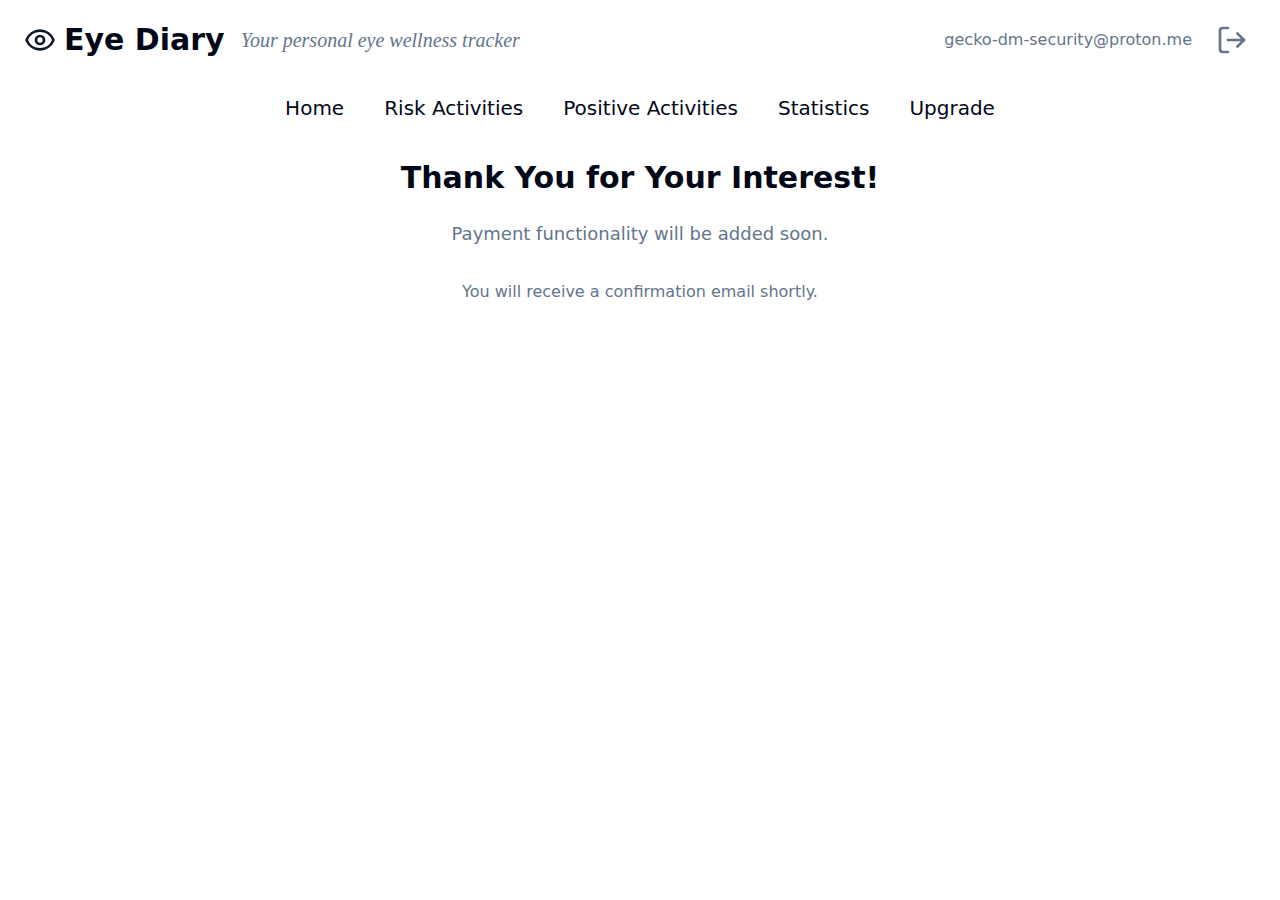
==== commit 917544da: "edit navigation to thank you (6)" ====
--- a/thank-you.html
+++ b/thank-you.html
@@ -6,208 +6,24 @@
     <meta name="google-site-verification" content="btNcY3BqC4qCDo6VBtqTPi-Vntcoq7nZryrZO4B7nmU">
     <meta name="author" content="Igor Pcholkin">
     <meta property="og:image" content="/og-image.png">
+   <script>
+    window.onload = function() {
+      const params = new URLSearchParams(window.location.search);
+      const orderId = params.get('orderId');
+      
+      if (orderId) {
+        const img = document.getElementById('tracking-pixel');
+        const baseUrl = 'https://www.shareasale.com/sale.cfm';
+        const timestamp = Date.now();
+        img.src = `${baseUrl}?tracking=${orderId}-${timestamp}&amount=9.99&merchantID=165342&transtype=sale`;
+      }
+    }
+    </script>
     <script id="dwin_common" src="https://www.dwin1.com/112324.js" type="text/javascript" defer="defer"></script>
-    <script type="module" crossorigin="" src="/assets/index-vTwi3HCg.js"></script>
     <link rel="stylesheet" crossorigin="" href="/assets/index-DWyFc5KY.css">
   <style type="text/css">:where(html[dir="ltr"]),:where([data-sonner-toaster][dir="ltr"]){--toast-icon-margin-start: -3px;--toast-icon-margin-end: 4px;--toast-svg-margin-start: -1px;--toast-svg-margin-end: 0px;--toast-button-margin-start: auto;--toast-button-margin-end: 0;--toast-close-button-start: 0;--toast-close-button-end: unset;--toast-close-button-transform: translate(-35%, -35%)}:where(html[dir="rtl"]),:where([data-sonner-toaster][dir="rtl"]){--toast-icon-margin-start: 4px;--toast-icon-margin-end: -3px;--toast-svg-margin-start: 0px;--toast-svg-margin-end: -1px;--toast-button-margin-start: 0;--toast-button-margin-end: auto;--toast-close-button-start: unset;--toast-close-button-end: 0;--toast-close-button-transform: translate(35%, -35%)}:where([data-sonner-toaster]){position:fixed;width:var(--width);font-family:ui-sans-serif,system-ui,-apple-system,BlinkMacSystemFont,Segoe UI,Roboto,Helvetica Neue,Arial,Noto Sans,sans-serif,Apple Color Emoji,Segoe UI Emoji,Segoe UI Symbol,Noto Color Emoji;--gray1: hsl(0, 0%, 99%);--gray2: hsl(0, 0%, 97.3%);--gray3: hsl(0, 0%, 95.1%);--gray4: hsl(0, 0%, 93%);--gray5: hsl(0, 0%, 90.9%);--gray6: hsl(0, 0%, 88.7%);--gray7: hsl(0, 0%, 85.8%);--gray8: hsl(0, 0%, 78%);--gray9: hsl(0, 0%, 56.1%);--gray10: hsl(0, 0%, 52.3%);--gray11: hsl(0, 0%, 43.5%);--gray12: hsl(0, 0%, 9%);--border-radius: 8px;box-sizing:border-box;padding:0;margin:0;list-style:none;outline:none;z-index:999999999}:where([data-sonner-toaster][data-x-position="right"]){right:max(var(--offset),env(safe-area-inset-right))}:where([data-sonner-toaster][data-x-position="left"]){left:max(var(--offset),env(safe-area-inset-left))}:where([data-sonner-toaster][data-x-position="center"]){left:50%;transform:translate(-50%)}:where([data-sonner-toaster][data-y-position="top"]){top:max(var(--offset),env(safe-area-inset-top))}:where([data-sonner-toaster][data-y-position="bottom"]){bottom:max(var(--offset),env(safe-area-inset-bottom))}:where([data-sonner-toast]){--y: translateY(100%);--lift-amount: calc(var(--lift) * var(--gap));z-index:var(--z-index);position:absolute;opacity:0;transform:var(--y);filter:blur(0);touch-action:none;transition:transform .4s,opacity .4s,height .4s,box-shadow .2s;box-sizing:border-box;outline:none;overflow-wrap:anywhere}:where([data-sonner-toast][data-styled="true"]){padding:16px;background:var(--normal-bg);border:1px solid var(--normal-border);color:var(--normal-text);border-radius:var(--border-radius);box-shadow:0 4px 12px #0000001a;width:var(--width);font-size:13px;display:flex;align-items:center;gap:6px}:where([data-sonner-toast]:focus-visible){box-shadow:0 4px 12px #0000001a,0 0 0 2px #0003}:where([data-sonner-toast][data-y-position="top"]){top:0;--y: translateY(-100%);--lift: 1;--lift-amount: calc(1 * var(--gap))}:where([data-sonner-toast][data-y-position="bottom"]){bottom:0;--y: translateY(100%);--lift: -1;--lift-amount: calc(var(--lift) * var(--gap))}:where([data-sonner-toast]) :where([data-description]){font-weight:400;line-height:1.4;color:inherit}:where([data-sonner-toast]) :where([data-title]){font-weight:500;line-height:1.5;color:inherit}:where([data-sonner-toast]) :where([data-icon]){display:flex;height:16px;width:16px;position:relative;justify-content:flex-start;align-items:center;flex-shrink:0;margin-left:var(--toast-icon-margin-start);margin-right:var(--toast-icon-margin-end)}:where([data-sonner-toast][data-promise="true"]) :where([data-icon])>svg{opacity:0;transform:scale(.8);transform-origin:center;animation:sonner-fade-in .3s ease forwards}:where([data-sonner-toast]) :where([data-icon])>*{flex-shrink:0}:where([data-sonner-toast]) :where([data-icon]) svg{margin-left:var(--toast-svg-margin-start);margin-right:var(--toast-svg-margin-end)}:where([data-sonner-toast]) :where([data-content]){display:flex;flex-direction:column;gap:2px}[data-sonner-toast][data-styled=true] [data-button]{border-radius:4px;padding-left:8px;padding-right:8px;height:24px;font-size:12px;color:var(--normal-bg);background:var(--normal-text);margin-left:var(--toast-button-margin-start);margin-right:var(--toast-button-margin-end);border:none;cursor:pointer;outline:none;display:flex;align-items:center;flex-shrink:0;transition:opacity .4s,box-shadow .2s}:where([data-sonner-toast]) :where([data-button]):focus-visible{box-shadow:0 0 0 2px #0006}:where([data-sonner-toast]) :where([data-button]):first-of-type{margin-left:var(--toast-button-margin-start);margin-right:var(--toast-button-margin-end)}:where([data-sonner-toast]) :where([data-cancel]){color:var(--normal-text);background:rgba(0,0,0,.08)}:where([data-sonner-toast][data-theme="dark"]) :where([data-cancel]){background:rgba(255,255,255,.3)}:where([data-sonner-toast]) :where([data-close-button]){position:absolute;left:var(--toast-close-button-start);right:var(--toast-close-button-end);top:0;height:20px;width:20px;display:flex;justify-content:center;align-items:center;padding:0;background:var(--gray1);color:var(--gray12);border:1px solid var(--gray4);transform:var(--toast-close-button-transform);border-radius:50%;cursor:pointer;z-index:1;transition:opacity .1s,background .2s,border-color .2s}:where([data-sonner-toast]) :where([data-close-button]):focus-visible{box-shadow:0 4px 12px #0000001a,0 0 0 2px #0003}:where([data-sonner-toast]) :where([data-disabled="true"]){cursor:not-allowed}:where([data-sonner-toast]):hover :where([data-close-button]):hover{background:var(--gray2);border-color:var(--gray5)}:where([data-sonner-toast][data-swiping="true"]):before{content:"";position:absolute;left:0;right:0;height:100%;z-index:-1}:where([data-sonner-toast][data-y-position="top"][data-swiping="true"]):before{bottom:50%;transform:scaleY(3) translateY(50%)}:where([data-sonner-toast][data-y-position="bottom"][data-swiping="true"]):before{top:50%;transform:scaleY(3) translateY(-50%)}:where([data-sonner-toast][data-swiping="false"][data-removed="true"]):before{content:"";position:absolute;inset:0;transform:scaleY(2)}:where([data-sonner-toast]):after{content:"";position:absolute;left:0;height:calc(var(--gap) + 1px);bottom:100%;width:100%}:where([data-sonner-toast][data-mounted="true"]){--y: translateY(0);opacity:1}:where([data-sonner-toast][data-expanded="false"][data-front="false"]){--scale: var(--toasts-before) * .05 + 1;--y: translateY(calc(var(--lift-amount) * var(--toasts-before))) scale(calc(-1 * var(--scale)));height:var(--front-toast-height)}:where([data-sonner-toast])>*{transition:opacity .4s}:where([data-sonner-toast][data-expanded="false"][data-front="false"][data-styled="true"])>*{opacity:0}:where([data-sonner-toast][data-visible="false"]){opacity:0;pointer-events:none}:where([data-sonner-toast][data-mounted="true"][data-expanded="true"]){--y: translateY(calc(var(--lift) * var(--offset)));height:var(--initial-height)}:where([data-sonner-toast][data-removed="true"][data-front="true"][data-swipe-out="false"]){--y: translateY(calc(var(--lift) * -100%));opacity:0}:where([data-sonner-toast][data-removed="true"][data-front="false"][data-swipe-out="false"][data-expanded="true"]){--y: translateY(calc(var(--lift) * var(--offset) + var(--lift) * -100%));opacity:0}:where([data-sonner-toast][data-removed="true"][data-front="false"][data-swipe-out="false"][data-expanded="false"]){--y: translateY(40%);opacity:0;transition:transform .5s,opacity .2s}:where([data-sonner-toast][data-removed="true"][data-front="false"]):before{height:calc(var(--initial-height) + 20%)}[data-sonner-toast][data-swiping=true]{transform:var(--y) translateY(var(--swipe-amount, 0px));transition:none}[data-sonner-toast][data-swipe-out=true][data-y-position=bottom],[data-sonner-toast][data-swipe-out=true][data-y-position=top]{animation:swipe-out .2s ease-out forwards}@keyframes swipe-out{0%{transform:translateY(calc(var(--lift) * var(--offset) + var(--swipe-amount)));opacity:1}to{transform:translateY(calc(var(--lift) * var(--offset) + var(--swipe-amount) + var(--lift) * -100%));opacity:0}}@media (max-width: 600px){[data-sonner-toaster]{position:fixed;--mobile-offset: 16px;right:var(--mobile-offset);left:var(--mobile-offset);width:100%}[data-sonner-toaster] [data-sonner-toast]{left:0;right:0;width:calc(100% - var(--mobile-offset) * 2)}[data-sonner-toaster][data-x-position=left]{left:var(--mobile-offset)}[data-sonner-toaster][data-y-position=bottom]{bottom:20px}[data-sonner-toaster][data-y-position=top]{top:20px}[data-sonner-toaster][data-x-position=center]{left:var(--mobile-offset);right:var(--mobile-offset);transform:none}}[data-sonner-toaster][data-theme=light]{--normal-bg: #fff;--normal-border: var(--gray4);--normal-text: var(--gray12);--success-bg: hsl(143, 85%, 96%);--success-border: hsl(145, 92%, 91%);--success-text: hsl(140, 100%, 27%);--info-bg: hsl(208, 100%, 97%);--info-border: hsl(221, 91%, 91%);--info-text: hsl(210, 92%, 45%);--warning-bg: hsl(49, 100%, 97%);--warning-border: hsl(49, 91%, 91%);--warning-text: hsl(31, 92%, 45%);--error-bg: hsl(359, 100%, 97%);--error-border: hsl(359, 100%, 94%);--error-text: hsl(360, 100%, 45%)}[data-sonner-toaster][data-theme=light] [data-sonner-toast][data-invert=true]{--normal-bg: #000;--normal-border: hsl(0, 0%, 20%);--normal-text: var(--gray1)}[data-sonner-toaster][data-theme=dark] [data-sonner-toast][data-invert=true]{--normal-bg: #fff;--normal-border: var(--gray3);--normal-text: var(--gray12)}[data-sonner-toaster][data-theme=dark]{--normal-bg: #000;--normal-border: hsl(0, 0%, 20%);--normal-text: var(--gray1);--success-bg: hsl(150, 100%, 6%);--success-border: hsl(147, 100%, 12%);--success-text: hsl(150, 86%, 65%);--info-bg: hsl(215, 100%, 6%);--info-border: hsl(223, 100%, 12%);--info-text: hsl(216, 87%, 65%);--warning-bg: hsl(64, 100%, 6%);--warning-border: hsl(60, 100%, 12%);--warning-text: hsl(46, 87%, 65%);--error-bg: hsl(358, 76%, 10%);--error-border: hsl(357, 89%, 16%);--error-text: hsl(358, 100%, 81%)}[data-rich-colors=true][data-sonner-toast][data-type=success],[data-rich-colors=true][data-sonner-toast][data-type=success] [data-close-button]{background:var(--success-bg);border-color:var(--success-border);color:var(--success-text)}[data-rich-colors=true][data-sonner-toast][data-type=info],[data-rich-colors=true][data-sonner-toast][data-type=info] [data-close-button]{background:var(--info-bg);border-color:var(--info-border);color:var(--info-text)}[data-rich-colors=true][data-sonner-toast][data-type=warning],[data-rich-colors=true][data-sonner-toast][data-type=warning] [data-close-button]{background:var(--warning-bg);border-color:var(--warning-border);color:var(--warning-text)}[data-rich-colors=true][data-sonner-toast][data-type=error],[data-rich-colors=true][data-sonner-toast][data-type=error] [data-close-button]{background:var(--error-bg);border-color:var(--error-border);color:var(--error-text)}.sonner-loading-wrapper{--size: 16px;height:var(--size);width:var(--size);position:absolute;inset:0;z-index:10}.sonner-loading-wrapper[data-visible=false]{transform-origin:center;animation:sonner-fade-out .2s ease forwards}.sonner-spinner{position:relative;top:50%;left:50%;height:var(--size);width:var(--size)}.sonner-loading-bar{animation:sonner-spin 1.2s linear infinite;background:var(--gray11);border-radius:6px;height:8%;left:-10%;position:absolute;top:-3.9%;width:24%}.sonner-loading-bar:nth-child(1){animation-delay:-1.2s;transform:rotate(.0001deg) translate(146%)}.sonner-loading-bar:nth-child(2){animation-delay:-1.1s;transform:rotate(30deg) translate(146%)}.sonner-loading-bar:nth-child(3){animation-delay:-1s;transform:rotate(60deg) translate(146%)}.sonner-loading-bar:nth-child(4){animation-delay:-.9s;transform:rotate(90deg) translate(146%)}.sonner-loading-bar:nth-child(5){animation-delay:-.8s;transform:rotate(120deg) translate(146%)}.sonner-loading-bar:nth-child(6){animation-delay:-.7s;transform:rotate(150deg) translate(146%)}.sonner-loading-bar:nth-child(7){animation-delay:-.6s;transform:rotate(180deg) translate(146%)}.sonner-loading-bar:nth-child(8){animation-delay:-.5s;transform:rotate(210deg) translate(146%)}.sonner-loading-bar:nth-child(9){animation-delay:-.4s;transform:rotate(240deg) translate(146%)}.sonner-loading-bar:nth-child(10){animation-delay:-.3s;transform:rotate(270deg) translate(146%)}.sonner-loading-bar:nth-child(11){animation-delay:-.2s;transform:rotate(300deg) translate(146%)}.sonner-loading-bar:nth-child(12){animation-delay:-.1s;transform:rotate(330deg) translate(146%)}@keyframes sonner-fade-in{0%{opacity:0;transform:scale(.8)}to{opacity:1;transform:scale(1)}}@keyframes sonner-fade-out{0%{opacity:1;transform:scale(1)}to{opacity:0;transform:scale(.8)}}@keyframes sonner-spin{0%{opacity:1}to{opacity:.15}}@media (prefers-reduced-motion){[data-sonner-toast],[data-sonner-toast]>*,.sonner-loading-bar{transition:none!important;animation:none!important}}.sonner-loader{position:absolute;top:50%;left:50%;transform:translate(-50%,-50%);transform-origin:center;transition:opacity .2s,transform .2s}.sonner-loader[data-visible=false]{opacity:0;transform:scale(.8) translate(-50%,-50%)}
 </style><style></style></head>
 
   <body>
-    <div id="root"><div role="region" aria-label="Notifications (F8)" tabindex="-1" style="pointer-events: none;"><ol tabindex="-1" class="fixed top-0 z-[100] flex max-h-screen w-full flex-col-reverse p-4 sm:bottom-0 sm:right-0 sm:top-auto sm:flex-col md:max-w-[420px]"></ol></div><div><nav class="flex flex-col gap-2 md:py-4 py-1 px-4 md:px-6"><div class="flex items-center justify-between mb-4 flex-wrap"><div class="flex items-center md:gap-2 flex-wrap"><svg xmlns="http://www.w3.org/2000/svg" width="24" height="24" viewBox="0 0 24 24" fill="none" stroke="currentColor" stroke-width="2" stroke-linecap="round" stroke-linejoin="round" class="lucide lucide-eye h-8 w-8 text-primary"><path d="M2.062 12.348a1 1 0 0 1 0-.696 10.75 10.75 0 0 1 19.876 0 1 1 0 0 1 0 .696 10.75 10.75 0 0 1-19.876 0"></path><circle cx="12" cy="12" r="3"></circle></svg><span class="text-2xl md:text-3xl font-semibold">Eye Diary</span><span class="hidden md:inline ml-2 text-xl font-serif italic text-muted-foreground">Your personal eye wellness tracker</span></div><div class="flex items-center gap-4"><span class="text-muted-foreground">gecko-dm-security@proton.me</span><button class="inline-flex items-center justify-center gap-2 whitespace-nowrap rounded-md text-sm font-medium ring-offset-background transition-colors focus-visible:outline-none focus-visible:ring-2 focus-visible:ring-ring focus-visible:ring-offset-2 disabled:pointer-events-none disabled:opacity-50 [&amp;_svg]:pointer-events-none [&amp;_svg]:size-4 [&amp;_svg]:shrink-0 hover:bg-accent text-muted-foreground hover:text-primary h-12 w-12" data-state="closed"><svg xmlns="http://www.w3.org/2000/svg" width="24" height="24" viewBox="0 0 24 24" fill="none" stroke="currentColor" stroke-width="2" stroke-linecap="round" stroke-linejoin="round" class="lucide lucide-log-out" style="width: 2rem; height: 2rem;"><path d="M9 21H5a2 2 0 0 1-2-2V5a2 2 0 0 1 2-2h4"></path><polyline points="16 17 21 12 16 7"></polyline><line x1="21" x2="9" y1="12" y2="12"></line></svg></button></div></div><div class="relative"><div class="flex items-center justify-start md:justify-center gap-2 overflow-x-auto pb-2 md:pb-0 w-full scrollbar-none"><a data-state="closed" href="/"><button class="inline-flex items-center justify-center gap-2 rounded-md ring-offset-background focus-visible:outline-none focus-visible:ring-2 focus-visible:ring-ring focus-visible:ring-offset-2 disabled:pointer-events-none disabled:opacity-50 [&amp;_svg]:pointer-events-none [&amp;_svg]:size-4 [&amp;_svg]:shrink-0 hover:bg-accent hover:text-accent-foreground h-10 px-4 py-2 text-base md:text-xl font-medium transition-colors whitespace-nowrap">Home</button></a><a data-state="closed" href="/risk-factors"><button class="inline-flex items-center justify-center gap-2 rounded-md ring-offset-background focus-visible:outline-none focus-visible:ring-2 focus-visible:ring-ring focus-visible:ring-offset-2 disabled:pointer-events-none disabled:opacity-50 [&amp;_svg]:pointer-events-none [&amp;_svg]:size-4 [&amp;_svg]:shrink-0 hover:bg-accent hover:text-accent-foreground h-10 px-4 py-2 text-base md:text-xl font-medium transition-colors whitespace-nowrap">Risk Activities</button></a><a data-state="closed" href="/positive-activities"><button class="inline-flex items-center justify-center gap-2 rounded-md ring-offset-background focus-visible:outline-none focus-visible:ring-2 focus-visible:ring-ring focus-visible:ring-offset-2 disabled:pointer-events-none disabled:opacity-50 [&amp;_svg]:pointer-events-none [&amp;_svg]:size-4 [&amp;_svg]:shrink-0 hover:bg-accent hover:text-accent-foreground h-10 px-4 py-2 text-base md:text-xl font-medium transition-colors whitespace-nowrap">Positive Activities</button></a><a data-state="closed" href="/statistics"><button class="inline-flex items-center justify-center gap-2 rounded-md ring-offset-background focus-visible:outline-none focus-visible:ring-2 focus-visible:ring-ring focus-visible:ring-offset-2 disabled:pointer-events-none disabled:opacity-50 [&amp;_svg]:pointer-events-none [&amp;_svg]:size-4 [&amp;_svg]:shrink-0 hover:bg-accent hover:text-accent-foreground h-10 px-4 py-2 text-base md:text-xl font-medium transition-colors whitespace-nowrap">Statistics</button></a><a data-state="closed" href="/upgrade"><button class="inline-flex items-center justify-center gap-2 rounded-md ring-offset-background focus-visible:outline-none focus-visible:ring-2 focus-visible:ring-ring focus-visible:ring-offset-2 disabled:pointer-events-none disabled:opacity-50 [&amp;_svg]:pointer-events-none [&amp;_svg]:size-4 [&amp;_svg]:shrink-0 hover:bg-accent hover:text-accent-foreground h-10 px-4 py-2 text-base md:text-xl font-medium transition-colors whitespace-nowrap">Upgrade</button></a></div></div></nav><div class="container mx-auto p-4 text-center"><h1 class="text-3xl font-bold mb-6">Thank You for Your Interest!</h1><p class="text-lg text-muted-foreground mb-8">Payment functionality will be added soon.</p><p class="text-muted-foreground">You will receive a confirmation email shortly.</p><img id="tracking-pixel" src="https://www.shareasale.com/sale.cfm?tracking=d5f309c5-e259-47d7-8223-645efd27cf49-1739638596846&amp;amount=9.99&amp;merchantID=165342&amp;transtype=sale" width="1" height="1"><script src="https://www.dwin1.com/112324.js" defer=""></script></div></div></div>
-    <script src="https://cdn.gpteng.co/gptengineer.js" type="module"></script>
-  
-
-<style id="RemoveCookiesPlugin_StyleOverride">body, html { overflow: unset !important }
-div[id *= 'cookie'] { display: none !important }
-div[id *= 'Cookie'] { display: none !important }
-div[class *= 'Cookie'] { display: none !important }
-div[class *= 'cookie'] { display: none !important }
-div[id *= 'CCPA'] { display: none !important }
-div[class *= 'CCPA'] { display: none !important }
-.preloaded_lightbox {display: none !important}
-.omaha-background {display: none !important}
-#hs-eu-cookie-confirmation { display: none !important }
-#onesignal-popover-container { display: none !important }
-.c-banner-advert-sticky { display: none !important }
-w-div { display: none !important }
-.mfg-bg.mfp-ready { display: none !important }
-.mfg-wrap.mfp-ready { display: none !important }
-.ig_action_bar.ig_container { display: none !important }
-div[role='dialog'][aria-label='cookieconsent'].cc-window { display: none !important }
-.mkt-at-toaster { display: none !important }
-.subscription-toaster--hidden, .subscription-toaster { display: none !important }
-.bbccookies-banner.orb-banner-wrapper.bbccookies-d { display: none !important }
-.md-modal2.flex { display: none !important }
-.modal-backdrop.in { display: none !important }
-.modal.email-submission-modal { display: none !important }
-#rt-roadblock-modal.rt-roadblock-modal modal-dialog in { display: none !important }
-#webmdHoverOverlay, #webmdHoverWrapper { display: none !important }
-.alert.ad-blocker { display: none !important }
-#signup-bar.fixed.bottom { display: none !important }
-.pushcrew-chrome-style-notification, .pushcrew-chrome-style-notification-safari { display: none !important }
-.HB-Slider.hb-animated { display: none !important }
-.mcwidget-overlay { display: none !important }
-section.newsletter-signup { display: none !important }
-div#intentPreview { display: none !important }
-#intentOpacityDiv { display: none !important }
-#wzrk_wrapper { display: none !important }
-#quick-signup { display: none !important }
-.articles-navigation { display: block !important }
-.klaviyo-form { display: none !important }
-section#welcome-modal.welcome-modal { display: none !important }
-cnx.cnx-video-container { display: none !important }
-.push-body.nao-assinante { display: none !important }
-.ablock  { display: none !important }
-.all-body  { filter: initial !important }
-.a-modal-scroller.a-declarative { filter: initial !important }
-div[data-video-player=container] { display: none !important }
-.fb_lightbox-overlay  { display: none !important }
-#provely-widget { display: none !important }
-div.profile-top-bar-container-searchForm { display: none !important }
-div.relatedBook { display: none !important }
-div.-gtqce-onaare { display: none !important }
-iframe[allow='autoplay; fullscreen'][x-enc='src'] { display: none !important }
-div.s2nPlayerFrame { display: none !important }
-iframe#um_ultimedia_wrapper_iframeUltimedia  { display: none !important }
-div.sticky-video  { display: none !important }
-.f-NJD1R8-1- { display: none !important }
-.tve-leads-lightbox { display: none !important }
-.mailmunch-popover, mailmunch-overlay { display: none !important }
-.email-capture-popup-wrapper { display: none !important }
-.jwplayer__container--sticky { display: none !important }
-#emailSignUpDialog { display: none !important }
-.pum-overlay { display: none !important }
-div[class *= 'sp_message_'], div[id *= 'sp_message_'] { display: none !important }
-div[class *= 'sp_veil'] { display: none !important }
-div#iubenda-cs-banner { display: none !important }
-.boxzilla-container { display: none !important }
-._evidon_banner, .evidon-background { display: none !important }
-div#paywall-banner { display: none !important }
-.sa-soft-rb-v1 { display: none !important }
-#CybotCookiebotDialog { display: none !important }
-.a-declarative { display: none !important }
-.login-modal-div { display: none !important }
-.ModalContainer_widget_bannerVisible { display: none !important }
-div#email-capture { display: none !important }
-div[data-hypernova-key='popup_block']  { display: none !important }
-div.exit_popup { display: none !important }
-div#consent_blackbar { display: none !important }
-div#sitewide-lightbox-container { display: none !important }
-div.Campaign.CampaignType--popup { display: none !important }
-div#adtoniq-msgr-bar { display: none !important }
-div.fancybox-overlay { display: none !important }
-.fancybox-lock { overflow: auto !important }
-.met-flyout  { display: none !important }
-div[id *= 'simplemodal'], div.simplemodal-container { display: none !important }
-.mpp-container { display: none !important }
-div#WhitelistOverlayModalBackground { display: none !important }
-div.wrap div.mh-message-bar { display: none !important }
-div.klaviyo-form.needsclick { display: none !important }
-div.dailymotion-cpe { display: none !important }
-iframe.syndicated-modal { display: none !important }
-.nytc---modal-window---windowContainer { display: none !important }
-#_evidon-barrier-wrapper { display: none !important }
-.tp-modal, .tp-backdrop.tp-active { display: none !important }
-.tp-modal-open { overflow: auto !important }
-.jumpstart-sticky-active { position: static !important }
-.cc_banner.cc_container { display: none !important }
-.fc-ab-root { display: none !important }
-.sok-browser-consent-modal { display: none !important }
-#onetrust-consent-sdk { display: none !important }
-#ins-frameless-overlay, .ins-preview-wrapper { display: none !important }
-.soundest-form-image-left-overlay, .soundest-form-image-left { display: none !important }
-#consent-banner { display: none !important } 
-.modal-overlay.nlPopup.active { display: none !important }
-#abd-banner { display: none !important }
-.leadinModal { display: none !important }
-.seo_lightbox.entered.user_dismiss { display: none !important }
-.periodic-modal-popup { display: none !important }
-#mailing-list-popup { display: none !important }
-#mailchimp-top-bar { display: none !important }
-div.mfp-bg { display: none !important }
-aside#cookie-warn { display: none !important }
-div#tc_priv_CustomOverlay { display: none !important }
-.ctct-popup-wrapper { display: none !important }
-.c-article-meter-banner { display: none !important }
-#webmdHoverOverlay { display: none !important }
-ul.notices.notices--bottom_fixer.js-notices { display: none !important }
-.cookie-bar { display: none !important }
-.fbs-auth__adblock { display: none !important }
-#cookiePopup + div.modal-backdrop { display: none !important }
-section#ccc[slider-optin=''] { display: none !important }
-.svs-popup-root { display: none !important }
-.sumome-react-wysiwyg-component { display: none !important }
-section#ensModalWrapper  { display: none !important }
-#ccpaCookieBanner { display: none !important }
-.formkit-overlay { display: none !important }
-.ab-in-app-message { display: none !important }
-#PopupSignupForm_0 .mc-modal { display: none !important }
-div#view-offer.view-offer, div.piano-fixed-footer-two  { display: none !important }
-div[id *= 'sp_message_container'] { display: none !important }
-.sp-message-open { position: initial !important; overflow: initial !important }
-div.navi-push-notification-prompt { display: none !important }
-div.cmpboxBG { display: none !important }
-div[id*='gdpr'] { display: none !important }
-div.truste_overlay, div.truste_box_overlay  { display: none !important }
-.gTMtLb > div[class=''], .m114nf.aID8W, #cnsw { display: none !important }
-#usercentrics-root { display: none !important }
-div#didomi-custom-host { display: none !important }
-#udtCookiebox, #udtDark, #udtWhite { display: none !important }
-cmp-banner { display: none !important }
-div[id*='sp_veil'] { display: none !important }
-div[id*='c-dialog'] { display: none !important }
-div[class*='style__modal___'] { display: none !important }
-#locked-screen-notifications { display: none !important }
-.widget-overlay-mask { display: none !important }
-.email-overlay, .overlay-wrapper { display: none !important }
-div[data-tracking-opt-in-overlay='true'] { display: none !important }
-.web-snackbar__surface { display: none !important }
-#didomi-host::before { display: none !important }
-#didomi-host { display: none !important }
-#acceptationCMPWall.blockNavigation { display: none !imporant }
-body.preventScroll { position: initial !important }
-#consent { display: none !important }
-.cookie-notice { display: none !important }
-.-locked body:before { position: initial !important } .-locked body:after { opacity: 1 !important; position: initial !important; background-color: initial !important }
-#read-overlay-container { display: none !important }
-#rgpd-banner { display: none !important }
-div[data-testid='cookie-policy-banner'] { display: none !important }
-#_evh-ric { display: none !important }
-div[aria-label *= 'Cookie'], div[aria-label *= 'cookie'] { display: none !important }
-#piano_wrapper_unten { display: none !important }
-.privy-popup-content-wrap { display: none !important }
-.modal-backdrop { display: none !important }
-#tsj-bottom-ad { display: none !important }
-.ub-emb-container { display: none !important }
-.test-adblock-overlay { display: none !important }
-body.espana[data-edicion='nacional'][data-seccion='espana'][data-subseccion='galicia'] > div { display: none !important }
-.privacy_prompt_fadeout { display: none !imporant }
-.didomi-popup-open { overflow: initial !imporant }
-.mailmunch-scrollbox { display: none !important }
-#didomiConsentOverlay { display: none !important }
-.noScroll, .noScroll body { overflow: initial !important }
-.active~.modalOverlay { display: none !important }
-#shadowlayer--wrapper { display: none !important }
-body > #csdialogbd + #csdialogmd2.modal, body > #csdialogbd { display: none !important }
-.formkit-slide-in { display: none !important }
-.js-consent-banner { display: none !important }
-#cookieBar { display: none !important }
-#cookie-consent-notice { display: none !important }
-aside.dating-sites { display: none !important }
-.dialog-widget { display: none !important }
-#__tealiumGDPRecModal { display: none !important }
-#BorlabsCookieBox { display: none !important }
-.spu-box { display: none !important }
-div#mtm-frame-container > iframe { display: none !important }
-div.osano-cm-dialog { display: none !important }
-getsitecontrol-widget { display: none !important }
-#ac-Overlay, #ac-notice, #_cpmt-iframe, .bck-adblock { display: none !important }
-#home > #l-main { filter: none !important }
-#__tealiumGDPRecModal, #__tealiumGDPRcpPrefs { display: none !important }
-iframe + #cmp-app-container { display: none !important }
-div.BorlabsCookie { display: none !important }
-div.darken-layer { display: none !important }
-div.m-fbPopup { display: none !important }
-div.cmp_app > div.cmp_overlay { display: none !important }
-cookie-warning { display: none !important }
-div#usercentrics-button { display: none !important }</style></body></html>
+    <div id="root"><div role="region" aria-label="Notifications (F8)" tabindex="-1" style="pointer-events: none;"><ol tabindex="-1" class="fixed top-0 z-[100] flex max-h-screen w-full flex-col-reverse p-4 sm:bottom-0 sm:right-0 sm:top-auto sm:flex-col md:max-w-[420px]"></ol></div><div><nav class="flex flex-col gap-2 md:py-4 py-1 px-4 md:px-6"><div class="flex items-center justify-between mb-4 flex-wrap"><div class="flex items-center md:gap-2 flex-wrap"><svg xmlns="http://www.w3.org/2000/svg" width="24" height="24" viewBox="0 0 24 24" fill="none" stroke="currentColor" stroke-width="2" stroke-linecap="round" stroke-linejoin="round" class="lucide lucide-eye h-8 w-8 text-primary"><path d="M2.062 12.348a1 1 0 0 1 0-.696 10.75 10.75 0 0 1 19.876 0 1 1 0 0 1 0 .696 10.75 10.75 0 0 1-19.876 0"></path><circle cx="12" cy="12" r="3"></circle></svg><span class="text-2xl md:text-3xl font-semibold">Eye Diary</span><span class="hidden md:inline ml-2 text-xl font-serif italic text-muted-foreground">Your personal eye wellness tracker</span></div><div class="flex items-center gap-4"><span class="text-muted-foreground">gecko-dm-security@proton.me</span><button class="inline-flex items-center justify-center gap-2 whitespace-nowrap rounded-md text-sm font-medium ring-offset-background transition-colors focus-visible:outline-none focus-visible:ring-2 focus-visible:ring-ring focus-visible:ring-offset-2 disabled:pointer-events-none disabled:opacity-50 [&amp;_svg]:pointer-events-none [&amp;_svg]:size-4 [&amp;_svg]:shrink-0 hover:bg-accent text-muted-foreground hover:text-primary h-12 w-12" data-state="closed"><svg xmlns="http://www.w3.org/2000/svg" width="24" height="24" viewBox="0 0 24 24" fill="none" stroke="currentColor" stroke-width="2" stroke-linecap="round" stroke-linejoin="round" class="lucide lucide-log-out" style="width: 2rem; height: 2rem;"><path d="M9 21H5a2 2 0 0 1-2-2V5a2 2 0 0 1 2-2h4"></path><polyline points="16 17 21 12 16 7"></polyline><line x1="21" x2="9" y1="12" y2="12"></line></svg></button></div></div><div class="relative"><div class="flex items-center justify-start md:justify-center gap-2 overflow-x-auto pb-2 md:pb-0 w-full scrollbar-none"><a data-state="closed" href="/"><button class="inline-flex items-center justify-center gap-2 rounded-md ring-offset-background focus-visible:outline-none focus-visible:ring-2 focus-visible:ring-ring focus-visible:ring-offset-2 disabled:pointer-events-none disabled:opacity-50 [&amp;_svg]:pointer-events-none [&amp;_svg]:size-4 [&amp;_svg]:shrink-0 hover:bg-accent hover:text-accent-foreground h-10 px-4 py-2 text-base md:text-xl font-medium transition-colors whitespace-nowrap">Home</button></a><a data-state="closed" href="/risk-factors"><button class="inline-flex items-center justify-center gap-2 rounded-md ring-offset-background focus-visible:outline-none focus-visible:ring-2 focus-visible:ring-ring focus-visible:ring-offset-2 disabled:pointer-events-none disabled:opacity-50 [&amp;_svg]:pointer-events-none [&amp;_svg]:size-4 [&amp;_svg]:shrink-0 hover:bg-accent hover:text-accent-foreground h-10 px-4 py-2 text-base md:text-xl font-medium transition-colors whitespace-nowrap">Risk Activities</button></a><a data-state="closed" href="/positive-activities"><button class="inline-flex items-center justify-center gap-2 rounded-md ring-offset-background focus-visible:outline-none focus-visible:ring-2 focus-visible:ring-ring focus-visible:ring-offset-2 disabled:pointer-events-none disabled:opacity-50 [&amp;_svg]:pointer-events-none [&amp;_svg]:size-4 [&amp;_svg]:shrink-0 hover:bg-accent hover:text-accent-foreground h-10 px-4 py-2 text-base md:text-xl font-medium transition-colors whitespace-nowrap">Positive Activities</button></a><a data-state="closed" href="/statistics"><button class="inline-flex items-center justify-center gap-2 rounded-md ring-offset-background focus-visible:outline-none focus-visible:ring-2 focus-visible:ring-ring focus-visible:ring-offset-2 disabled:pointer-events-none disabled:opacity-50 [&amp;_svg]:pointer-events-none [&amp;_svg]:size-4 [&amp;_svg]:shrink-0 hover:bg-accent hover:text-accent-foreground h-10 px-4 py-2 text-base md:text-xl font-medium transition-colors whitespace-nowrap">Statistics</button></a><a data-state="closed" href="/upgrade"><button class="inline-flex items-center justify-center gap-2 rounded-md ring-offset-background focus-visible:outline-none focus-visible:ring-2 focus-visible:ring-ring focus-visible:ring-offset-2 disabled:pointer-events-none disabled:opacity-50 [&amp;_svg]:pointer-events-none [&amp;_svg]:size-4 [&amp;_svg]:shrink-0 hover:bg-accent hover:text-accent-foreground h-10 px-4 py-2 text-base md:text-xl font-medium transition-colors whitespace-nowrap">Upgrade</button></a></div></div></nav><div class="container mx-auto p-4 text-center"><h1 class="text-3xl font-bold mb-6">Thank You for Your Interest!</h1><p class="text-lg text-muted-foreground mb-8">Payment functionality will be added soon.</p><p class="text-muted-foreground">You will receive a confirmation email shortly.</p><img id="tracking-pixel" src="" width="1" height="1"><script src="https://www.dwin1.com/112324.js" defer=""></script></div></div></div>
+</body></html>
